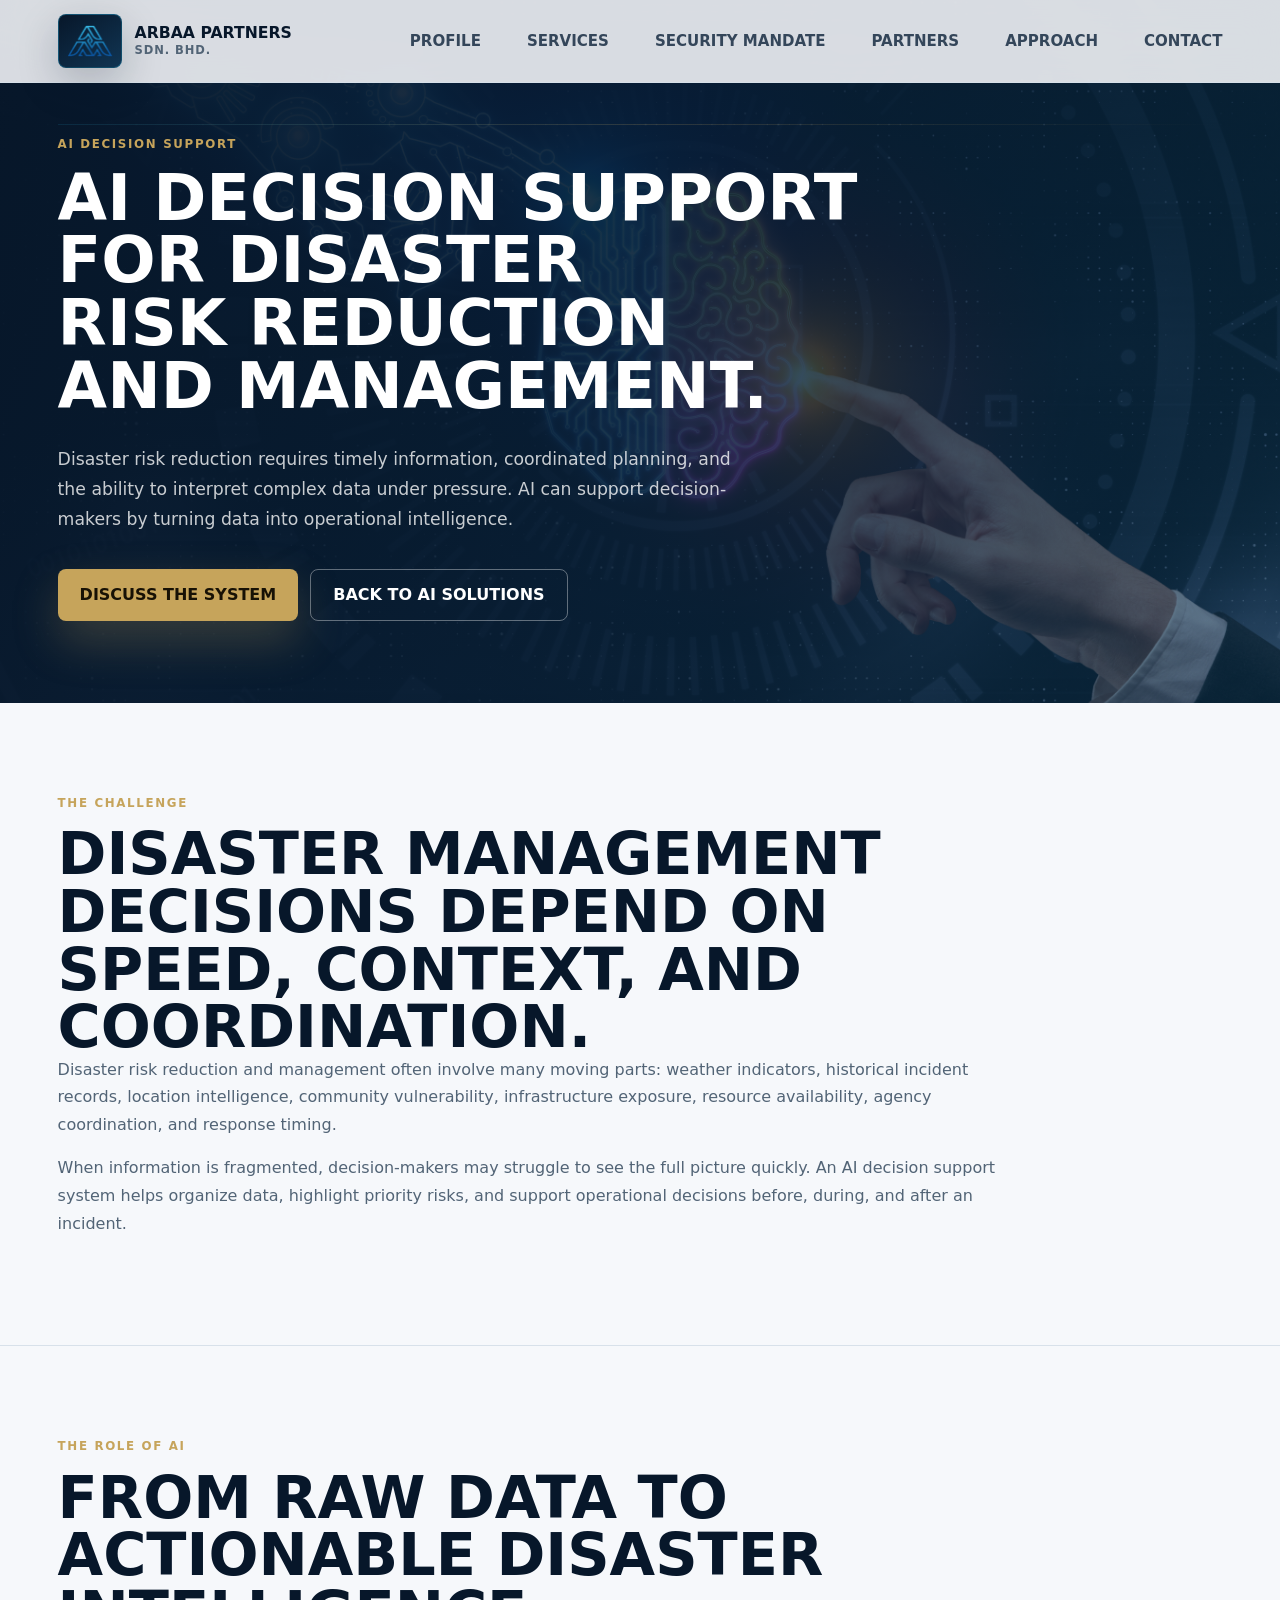
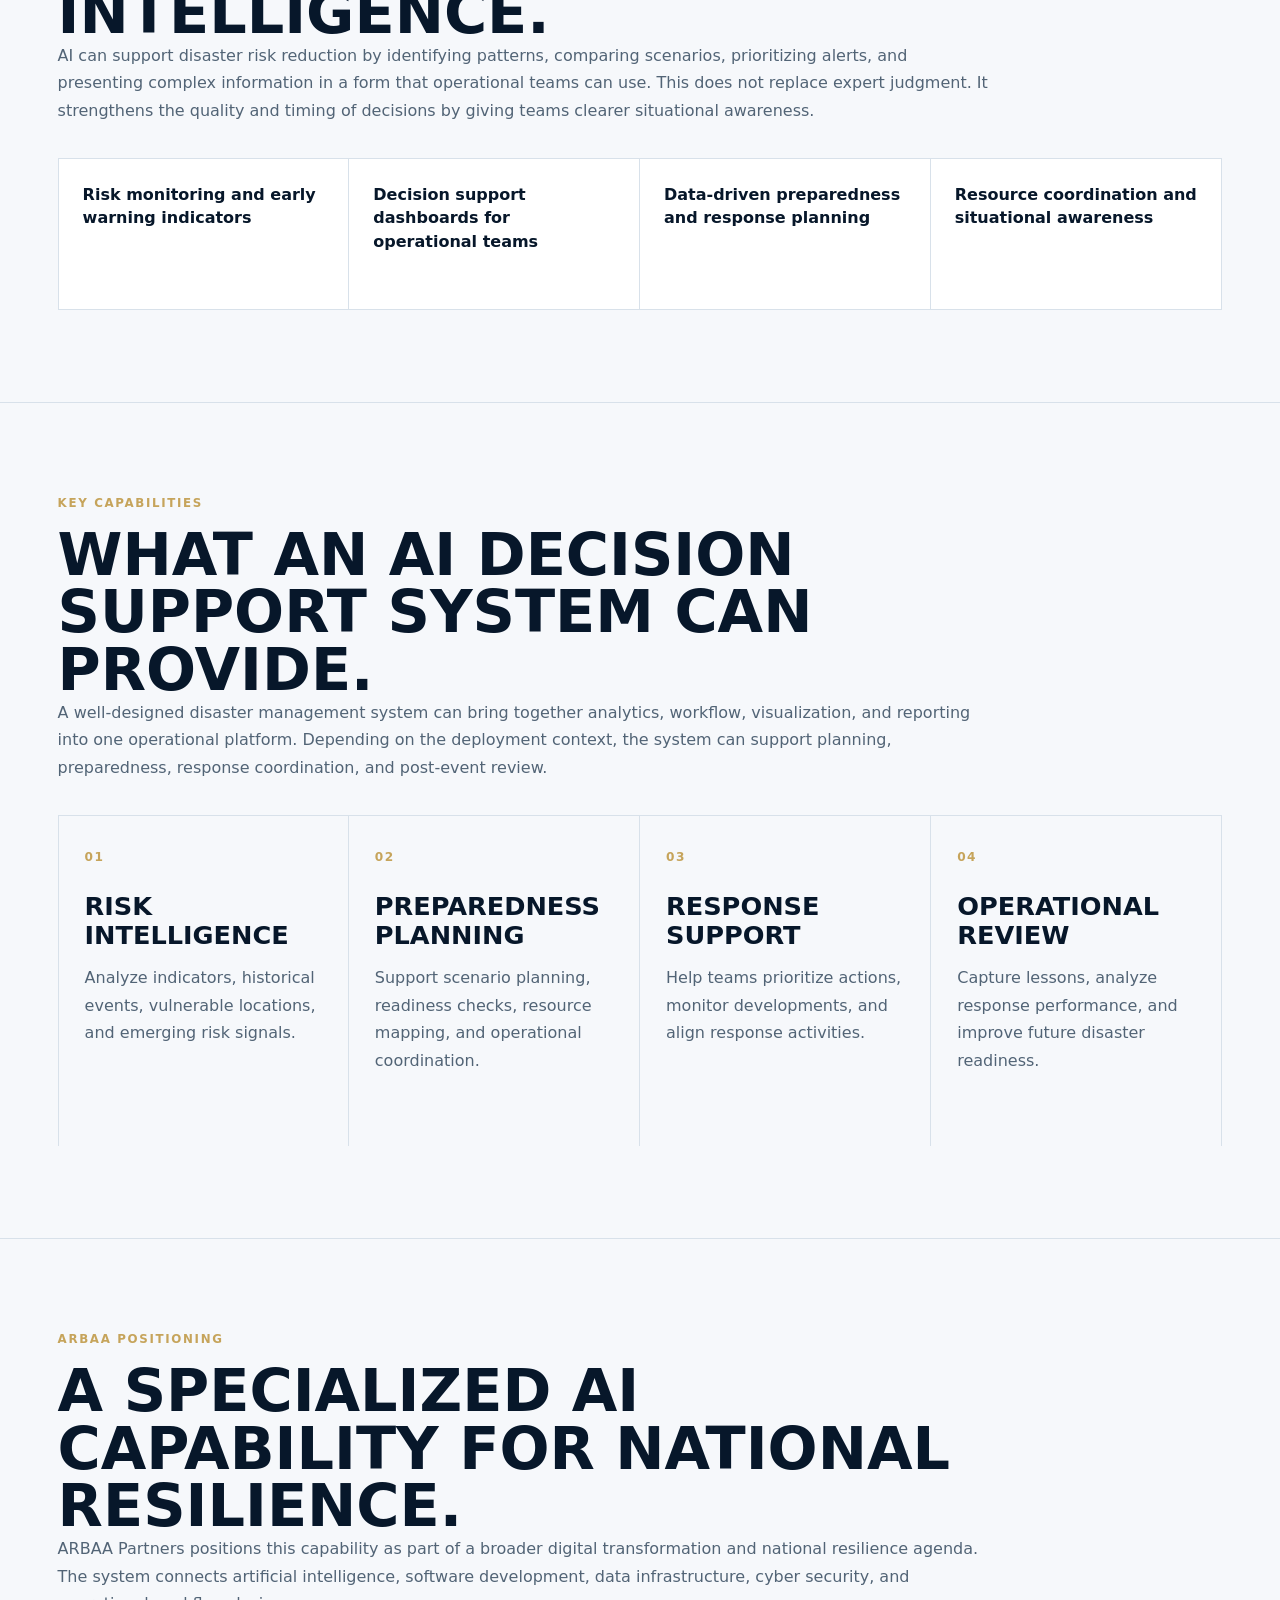
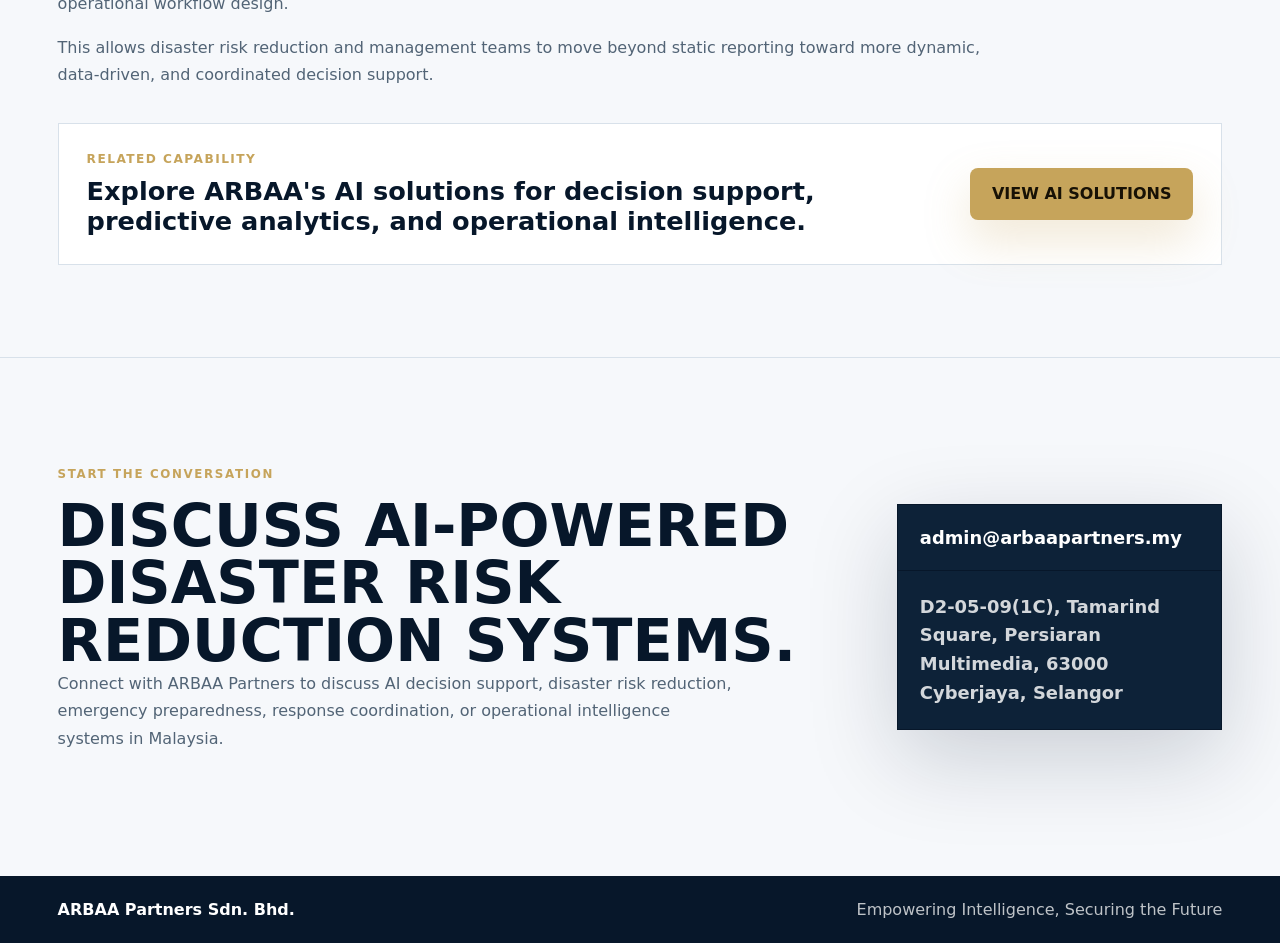
==== ai-decision-support-disaster-risk-reduction-malaysia.html @ dfcf733f "Add disaster risk AI decision support insight" ====
<!doctype html>
<html lang="en">
  <head>
    <meta charset="UTF-8" />
    <meta name="viewport" content="width=device-width, initial-scale=1.0" />
    <title>AI Decision Support for Disaster Risk Reduction Malaysia | ARBAA Partners</title>
    <meta
      name="description"
      content="How AI decision support systems can strengthen disaster risk reduction, preparedness planning, emergency response, and disaster management in Malaysia."
    />
    <link rel="canonical" href="https://www.arbaapartners.my/ai-decision-support-disaster-risk-reduction-malaysia.html" />
    <meta name="robots" content="index, follow" />
    <meta property="og:type" content="article" />
    <meta property="og:title" content="AI Decision Support for Disaster Risk Reduction Malaysia" />
    <meta
      property="og:description"
      content="AI-powered decision intelligence for disaster risk reduction, preparedness, emergency response, and operational coordination."
    />
    <meta property="og:url" content="https://www.arbaapartners.my/ai-decision-support-disaster-risk-reduction-malaysia.html" />
    <meta property="og:image" content="https://www.arbaapartners.my/assets/pdf-page2-image1.jpg" />
    <meta name="twitter:card" content="summary_large_image" />
    <meta name="twitter:title" content="AI Decision Support for Disaster Risk Reduction Malaysia" />
    <meta
      name="twitter:description"
      content="A focused ARBAA Partners insight on AI decision support systems for disaster risk reduction and management."
    />
    <meta name="twitter:image" content="https://www.arbaapartners.my/assets/pdf-page2-image1.jpg" />
    <link rel="stylesheet" href="styles.css" />
    <script type="application/ld+json">
      {
        "@context": "https://schema.org",
        "@type": "Article",
        "headline": "AI Decision Support for Disaster Risk Reduction and Management in Malaysia",
        "description": "How AI decision support systems can strengthen disaster risk reduction, preparedness planning, emergency response, and disaster management in Malaysia.",
        "author": {
          "@type": "Organization",
          "name": "ARBAA Partners Sdn. Bhd."
        },
        "publisher": {
          "@type": "Organization",
          "name": "ARBAA Partners Sdn. Bhd.",
          "logo": {
            "@type": "ImageObject",
            "url": "https://www.arbaapartners.my/assets/arbaa-logo-mark.png"
          }
        },
        "datePublished": "2026-05-05",
        "dateModified": "2026-05-05",
        "mainEntityOfPage": "https://www.arbaapartners.my/ai-decision-support-disaster-risk-reduction-malaysia.html"
      }
    </script>
  </head>
  <body>
    <header class="site-header">
      <a class="brand" href="index.html" aria-label="ARBAA Partners home">
        <span class="brand-logo">
          <img src="assets/arbaa-logo-mark.png" alt="" />
        </span>
        <span class="brand-copy">
          <strong>ARBAA Partners</strong>
          <small>Sdn. Bhd.</small>
        </span>
      </a>

      <button class="menu-toggle" type="button" aria-label="Open navigation" aria-expanded="false">
        <span></span>
        <span></span>
      </button>

      <nav class="site-nav" aria-label="Primary navigation">
        <a href="index.html?view=profile#explore">Profile</a>
        <a href="index.html?view=services#explore">Services</a>
        <a href="index.html?view=security#explore">Security Mandate</a>
        <a href="index.html?view=partners#explore">Partners</a>
        <a href="index.html?view=approach#explore">Approach</a>
        <a href="index.html?view=contact#explore">Contact</a>
      </nav>
    </header>

    <main>
      <section class="service-hero disaster-service-hero">
        <div>
          <p class="eyebrow">AI Decision Support</p>
          <h1>AI decision support for disaster risk reduction and management.</h1>
          <p class="hero-lead">
            Disaster risk reduction requires timely information, coordinated
            planning, and the ability to interpret complex data under pressure.
            AI can support decision-makers by turning data into operational
            intelligence.
          </p>
          <div class="hero-actions">
            <a class="button primary" href="mailto:admin@arbaapartners.my">Discuss the System</a>
            <a class="button ghost" href="ai-solutions-malaysia.html">Back to AI Solutions</a>
          </div>
        </div>
      </section>

      <article class="insight-body">
        <section>
          <p class="eyebrow">The Challenge</p>
          <h2>Disaster management decisions depend on speed, context, and coordination.</h2>
          <p>
            Disaster risk reduction and management often involve many moving
            parts: weather indicators, historical incident records, location
            intelligence, community vulnerability, infrastructure exposure,
            resource availability, agency coordination, and response timing.
          </p>
          <p>
            When information is fragmented, decision-makers may struggle to
            see the full picture quickly. An AI decision support system helps
            organize data, highlight priority risks, and support operational
            decisions before, during, and after an incident.
          </p>
        </section>

        <section>
          <p class="eyebrow">The Role of AI</p>
          <h2>From raw data to actionable disaster intelligence.</h2>
          <p>
            AI can support disaster risk reduction by identifying patterns,
            comparing scenarios, prioritizing alerts, and presenting complex
            information in a form that operational teams can use. This does not
            replace expert judgment. It strengthens the quality and timing of
            decisions by giving teams clearer situational awareness.
          </p>
          <div class="insight-points">
            <span>Risk monitoring and early warning indicators</span>
            <span>Decision support dashboards for operational teams</span>
            <span>Data-driven preparedness and response planning</span>
            <span>Resource coordination and situational awareness</span>
          </div>
        </section>

        <section>
          <p class="eyebrow">Key Capabilities</p>
          <h2>What an AI decision support system can provide.</h2>
          <p>
            A well-designed disaster management system can bring together
            analytics, workflow, visualization, and reporting into one
            operational platform. Depending on the deployment context, the
            system can support planning, preparedness, response coordination,
            and post-event review.
          </p>
          <div class="seo-content-grid insight-grid">
            <article>
              <span>01</span>
              <h3>Risk Intelligence</h3>
              <p>Analyze indicators, historical events, vulnerable locations, and emerging risk signals.</p>
            </article>
            <article>
              <span>02</span>
              <h3>Preparedness Planning</h3>
              <p>Support scenario planning, readiness checks, resource mapping, and operational coordination.</p>
            </article>
            <article>
              <span>03</span>
              <h3>Response Support</h3>
              <p>Help teams prioritize actions, monitor developments, and align response activities.</p>
            </article>
            <article>
              <span>04</span>
              <h3>Operational Review</h3>
              <p>Capture lessons, analyze response performance, and improve future disaster readiness.</p>
            </article>
          </div>
        </section>

        <section>
          <p class="eyebrow">ARBAA Positioning</p>
          <h2>A specialized AI capability for national resilience.</h2>
          <p>
            ARBAA Partners positions this capability as part of a broader
            digital transformation and national resilience agenda. The system
            connects artificial intelligence, software development, data
            infrastructure, cyber security, and operational workflow design.
          </p>
          <p>
            This allows disaster risk reduction and management teams to move
            beyond static reporting toward more dynamic, data-driven, and
            coordinated decision support.
          </p>
          <div class="insight-link-panel">
            <div>
              <span>Related Capability</span>
              <strong>Explore ARBAA's AI solutions for decision support, predictive analytics, and operational intelligence.</strong>
            </div>
            <a class="button primary" href="ai-solutions-malaysia.html">View AI Solutions</a>
          </div>
        </section>
      </article>

      <section class="contact-section">
        <div>
          <p class="eyebrow">Start the Conversation</p>
          <h2>Discuss AI-powered disaster risk reduction systems.</h2>
          <p>
            Connect with ARBAA Partners to discuss AI decision support,
            disaster risk reduction, emergency preparedness, response
            coordination, or operational intelligence systems in Malaysia.
          </p>
        </div>
        <div class="contact-card">
          <a href="mailto:admin@arbaapartners.my">admin@arbaapartners.my</a>
          <address>
            D2-05-09(1C), Tamarind Square, Persiaran Multimedia,
            63000 Cyberjaya, Selangor
          </address>
        </div>
      </section>
    </main>

    <footer class="site-footer">
      <span>ARBAA Partners Sdn. Bhd.</span>
      <span>Empowering Intelligence, Securing the Future</span>
    </footer>

    <script src="script.js"></script>
  </body>
</html>
---- styles.css ----
:root {
  color-scheme: light;
  --ink: #0c1420;
  --navy: #07172a;
  --navy-soft: #102a45;
  --steel: #526476;
  --line: #d8e1ea;
  --line-dark: rgba(255, 255, 255, 0.16);
  --paper: #f6f8fb;
  --white: #ffffff;
  --cyan: #23b7e5;
  --blue: #12699d;
  --gold: #c6a45b;
  --shadow: 0 28px 90px rgba(7, 23, 42, 0.18);
  font-family:
    Inter, ui-sans-serif, system-ui, -apple-system, BlinkMacSystemFont, "Segoe UI",
    sans-serif;
}

* {
  box-sizing: border-box;
}

html {
  scroll-behavior: smooth;
}

body {
  background: var(--paper);
  color: var(--ink);
  margin: 0;
}

body.nav-open {
  overflow: hidden;
}

img {
  display: block;
  max-width: 100%;
}

a {
  color: inherit;
  text-decoration: none;
}

.site-header {
  align-items: center;
  background: rgba(246, 248, 251, 0.88);
  backdrop-filter: blur(18px);
  border-bottom: 1px solid rgba(216, 225, 234, 0.86);
  display: flex;
  justify-content: space-between;
  left: 0;
  padding: 14px clamp(18px, 4.5vw, 72px);
  position: fixed;
  right: 0;
  top: 0;
  z-index: 20;
}

.brand {
  align-items: center;
  display: inline-flex;
  gap: 13px;
}

.brand-logo {
  align-items: center;
  background: linear-gradient(145deg, var(--navy), #113553);
  border: 1px solid rgba(35, 183, 229, 0.28);
  border-radius: 8px;
  box-shadow: 0 14px 40px rgba(7, 23, 42, 0.22);
  display: inline-flex;
  height: 54px;
  justify-content: center;
  padding: 7px;
  width: 64px;
}

.brand-logo img {
  height: 100%;
  object-fit: contain;
  width: 100%;
}

.brand-copy {
  display: grid;
  gap: 2px;
}

.brand-copy strong {
  color: var(--navy);
  font-size: 0.98rem;
  font-weight: 850;
  line-height: 1;
  text-transform: uppercase;
}

.brand-copy small {
  color: var(--steel);
  font-size: 0.72rem;
  font-weight: 750;
  letter-spacing: 0.08em;
  text-transform: uppercase;
}

.site-nav {
  align-items: center;
  display: flex;
  gap: clamp(18px, 4vw, 46px);
}

.site-nav a {
  color: #34465a;
  font-size: 0.94rem;
  font-weight: 760;
  padding-block: 10px;
  position: relative;
  text-transform: uppercase;
}

.site-nav a::after {
  background: var(--gold);
  bottom: 0;
  content: "";
  height: 2px;
  left: 0;
  position: absolute;
  transform: scaleX(0);
  transform-origin: left;
  transition: transform 180ms ease;
  width: 100%;
}

.site-nav a:hover::after,
.site-nav a.active::after {
  transform: scaleX(1);
}

.menu-toggle {
  appearance: none;
  background: var(--navy);
  border: 0;
  border-radius: 8px;
  cursor: pointer;
  display: none;
  height: 44px;
  padding: 0 12px;
  width: 48px;
}

.menu-toggle span {
  background: var(--white);
  display: block;
  height: 2px;
  margin: 6px 0;
  width: 100%;
}

.hero {
  align-items: center;
  background:
    linear-gradient(112deg, rgba(7, 23, 42, 0.99), rgba(8, 31, 54, 0.95) 46%, rgba(11, 57, 88, 0.76)),
    url("assets/pdf-page4-image1.jpg") center / cover;
  color: var(--white);
  display: grid;
  gap: clamp(28px, 4vw, 64px);
  grid-template-columns: minmax(0, 0.88fr) minmax(380px, 1.12fr);
  min-height: 96vh;
  overflow: hidden;
  padding: 128px clamp(18px, 4.5vw, 72px) 72px;
  position: relative;
}

.hero::after {
  border: 1px solid rgba(255, 255, 255, 0.14);
  content: "";
  height: 76%;
  position: absolute;
  right: -15vw;
  top: 14%;
  transform: rotate(18deg);
  width: 48vw;
}

.hero-copy,
.hero-visual {
  min-width: 0;
  position: relative;
  z-index: 1;
}

.eyebrow {
  color: var(--gold);
  font-size: 0.74rem;
  font-weight: 900;
  letter-spacing: 0.14em;
  line-height: 1.4;
  margin: 0 0 14px;
  text-transform: uppercase;
}

h1,
h2,
h3 {
  text-transform: uppercase;
}

h1,
h2,
h3,
p {
  margin-top: 0;
}

h1 {
  color: var(--white);
  font-size: clamp(3rem, 5vw, 5.8rem);
  letter-spacing: 0;
  line-height: 0.98;
  margin-bottom: 28px;
  max-width: 820px;
  text-wrap: balance;
}

h2 {
  color: var(--navy);
  font-size: clamp(2.15rem, 4.6vw, 5rem);
  letter-spacing: 0;
  line-height: 0.98;
  margin-bottom: 0;
}

h3 {
  color: var(--navy);
  font-size: clamp(1.32rem, 2vw, 2rem);
  letter-spacing: 0;
  line-height: 1.13;
  margin-bottom: 14px;
}

p {
  color: var(--steel);
  font-size: 1rem;
  line-height: 1.72;
}

.hero-lead {
  color: rgba(255, 255, 255, 0.78);
  font-size: clamp(1.02rem, 1.35vw, 1.22rem);
  max-width: 680px;
}

.hero-actions {
  display: flex;
  flex-wrap: wrap;
  gap: 12px;
  margin-top: 34px;
}

.button {
  align-items: center;
  border-radius: 8px;
  display: inline-flex;
  font-weight: 850;
  justify-content: center;
  min-height: 52px;
  padding: 0 22px;
  text-transform: uppercase;
}

.button.primary {
  background: var(--gold);
  color: #171105;
  box-shadow: 0 20px 46px rgba(198, 164, 91, 0.25);
}

.button.ghost {
  border: 1px solid rgba(255, 255, 255, 0.36);
  color: var(--white);
}

.section-actions {
  margin-top: 28px;
}

.section-actions .button.primary {
  color: #171105;
}

.hero-visual {
  min-height: 540px;
  transform:
    perspective(1200px)
    rotateX(var(--tilt-x, 0deg))
    rotateY(var(--tilt-y, 0deg));
  transition: transform 220ms ease;
}

.hero-main-image {
  border: 1px solid rgba(255, 255, 255, 0.22);
  box-shadow: var(--shadow);
  height: 100%;
  animation: heroImageDrift 12s ease-in-out infinite alternate;
  object-fit: cover;
  width: 100%;
}

.neural-motion {
  inset: 0;
  overflow: hidden;
  pointer-events: none;
  position: absolute;
}

.neural-motion::before {
  background:
    linear-gradient(90deg, transparent 0 47%, rgba(35, 183, 229, 0.42) 50%, transparent 53%),
    linear-gradient(0deg, transparent 0 47%, rgba(198, 164, 91, 0.28) 50%, transparent 53%);
  background-size: 110px 110px;
  content: "";
  inset: -18%;
  opacity: 0.18;
  position: absolute;
  transform: rotate(10deg);
  animation: gridTravel 18s linear infinite;
}

.neural-motion::after {
  background: linear-gradient(
    115deg,
    transparent 0%,
    rgba(255, 255, 255, 0.04) 34%,
    rgba(35, 183, 229, 0.28) 48%,
    rgba(255, 255, 255, 0.05) 58%,
    transparent 100%
  );
  content: "";
  inset: -45%;
  position: absolute;
  transform: translateX(-48%) rotate(10deg);
  animation: energySweep 5.4s ease-in-out infinite;
}

.scan-line {
  background: linear-gradient(90deg, transparent, rgba(35, 183, 229, 0.92), transparent);
  box-shadow: 0 0 22px rgba(35, 183, 229, 0.74);
  height: 2px;
  left: 0;
  opacity: 0.78;
  position: absolute;
  right: 0;
  top: 16%;
  animation: scanDown 4.6s cubic-bezier(0.48, 0, 0.24, 1) infinite;
}

.circuit-line {
  background: linear-gradient(90deg, transparent, rgba(35, 183, 229, 0.9), rgba(198, 164, 91, 0.74), transparent);
  height: 1px;
  opacity: 0.68;
  position: absolute;
  transform-origin: left;
}

.line-a {
  left: 8%;
  top: 25%;
  width: 54%;
  animation: circuitPulse 3.8s ease-in-out infinite;
}

.line-b {
  right: -8%;
  top: 55%;
  transform: rotate(-8deg);
  width: 62%;
  animation: circuitPulse 4.4s ease-in-out 0.6s infinite;
}

.line-c {
  bottom: 22%;
  left: 18%;
  transform: rotate(5deg);
  width: 46%;
  animation: circuitPulse 5s ease-in-out 1.1s infinite;
}

.pulse-ring {
  border: 1px solid rgba(35, 183, 229, 0.62);
  border-radius: 999px;
  box-shadow: 0 0 28px rgba(35, 183, 229, 0.26);
  position: absolute;
  transform: translate(-50%, -50%) scale(0.68);
}

.ring-a {
  height: 190px;
  left: 53%;
  top: 42%;
  width: 190px;
  animation: ringPulse 3.8s ease-out infinite;
}

.ring-b {
  border-color: rgba(198, 164, 91, 0.52);
  height: 310px;
  left: 53%;
  top: 42%;
  width: 310px;
  animation: ringPulse 4.8s ease-out 1s infinite;
}

.intel-panel {
  background: rgba(246, 248, 251, 0.94);
  border: 1px solid rgba(255, 255, 255, 0.72);
  border-radius: 8px;
  bottom: 28px;
  box-shadow: 0 26px 70px rgba(0, 0, 0, 0.2);
  color: var(--navy);
  left: 28px;
  padding: 24px;
  position: absolute;
  width: min(78%, 390px);
}

.intel-panel span {
  color: var(--blue);
  display: block;
  font-size: 0.73rem;
  font-weight: 900;
  letter-spacing: 0.12em;
  margin-bottom: 10px;
  text-transform: uppercase;
}

.intel-panel strong {
  display: block;
  font-size: clamp(1.32rem, 2vw, 1.9rem);
  line-height: 1.08;
}

.mini-image {
  border: 1px solid rgba(255, 255, 255, 0.2);
  box-shadow: 0 18px 60px rgba(0, 0, 0, 0.28);
  position: absolute;
}

.mini-image img {
  height: 100%;
  animation: miniFloat 7s ease-in-out infinite alternate;
  object-fit: cover;
  width: 100%;
}

.mini-image.one {
  height: 160px;
  left: -34px;
  top: 46px;
  width: 230px;
}

.mini-image.two {
  bottom: -32px;
  height: 140px;
  right: 36px;
  width: 250px;
}

@keyframes heroImageDrift {
  0% {
    object-position: 44% 50%;
    transform: scale(1);
  }

  100% {
    object-position: 58% 44%;
    transform: scale(1.045);
  }
}

@keyframes gridTravel {
  0% {
    background-position: 0 0;
  }

  100% {
    background-position: 220px 220px;
  }
}

@keyframes energySweep {
  0%,
  42% {
    transform: translateX(-54%) rotate(10deg);
  }

  70%,
  100% {
    transform: translateX(54%) rotate(10deg);
  }
}

@keyframes scanDown {
  0% {
    opacity: 0;
    top: 10%;
  }

  12%,
  78% {
    opacity: 0.78;
  }

  100% {
    opacity: 0;
    top: 88%;
  }
}

@keyframes circuitPulse {
  0%,
  100% {
    opacity: 0.18;
    transform: scaleX(0.12);
  }

  45% {
    opacity: 0.88;
    transform: scaleX(1);
  }
}

@keyframes ringPulse {
  0% {
    opacity: 0;
    transform: translate(-50%, -50%) scale(0.52);
  }

  22% {
    opacity: 0.76;
  }

  100% {
    opacity: 0;
    transform: translate(-50%, -50%) scale(1.18);
  }
}

@keyframes miniFloat {
  0% {
    transform: scale(1) translateY(0);
  }

  100% {
    transform: scale(1.04) translateY(-7px);
  }
}

@keyframes cinematicImageMove {
  0% {
    filter: saturate(1.02) contrast(1.04);
    object-position: 48% 50%;
    transform: scale(1.02);
  }

  100% {
    filter: saturate(1.22) contrast(1.12);
    object-position: 58% 44%;
    transform: scale(1.085);
  }
}

@keyframes cinematicScan {
  0%,
  18% {
    opacity: 0;
    transform: translateY(-58%);
  }

  36%,
  72% {
    opacity: 0.72;
  }

  100% {
    opacity: 0;
    transform: translateY(42%);
  }
}

@keyframes touchGlow {
  0%,
  100% {
    opacity: 0.56;
    transform: translate(-50%, -50%) scale(0.82);
  }

  48% {
    opacity: 0.95;
    transform: translate(-50%, -50%) scale(1.08);
  }
}

@keyframes cinemaSweep {
  0%,
  42% {
    opacity: 0;
    transform: translateX(-55%) rotate(10deg);
  }

  58% {
    opacity: 0.9;
  }

  100% {
    opacity: 0;
    transform: translateX(52%) rotate(10deg);
  }
}

@keyframes streamPulse {
  0%,
  100% {
    opacity: 0.14;
    transform: rotate(var(--stream-angle)) scaleX(0.2);
  }

  50% {
    opacity: 0.86;
    transform: rotate(var(--stream-angle)) scaleX(1);
  }
}

@keyframes focusPulse {
  0% {
    opacity: 0;
    transform: translate(-50%, -50%) scale(0.55);
  }

  28% {
    opacity: 0.78;
  }

  100% {
    opacity: 0;
    transform: translate(-50%, -50%) scale(1.16);
  }
}

@media (prefers-reduced-motion: reduce) {
  *,
  *::before,
  *::after {
    animation-duration: 0.01ms !important;
    animation-iteration-count: 1 !important;
    scroll-behavior: auto !important;
    transition-duration: 0.01ms !important;
  }
}

.credibility-strip {
  background: var(--white);
  border-bottom: 1px solid var(--line);
  display: grid;
  grid-template-columns: repeat(4, minmax(0, 1fr));
  padding: 0 clamp(18px, 4.5vw, 72px);
}

.credibility-strip div {
  border-left: 1px solid var(--line);
  min-height: 132px;
  padding: 28px;
}

.credibility-strip div:last-child {
  border-right: 1px solid var(--line);
}

.credibility-strip span {
  color: var(--gold);
  display: block;
  font-size: 0.74rem;
  font-weight: 900;
  letter-spacing: 0.12em;
  margin-bottom: 16px;
}

.credibility-strip strong {
  color: var(--navy);
  display: block;
  font-size: clamp(1rem, 1.35vw, 1.2rem);
  line-height: 1.28;
}

.explore-section {
  background:
    linear-gradient(180deg, #f8fbfd, #eef3f7),
    url("assets/pdf-page4-image5.jpg") right top / auto 42% no-repeat;
  padding: 108px clamp(18px, 4.5vw, 72px);
}

.explore-header {
  align-items: end;
  display: grid;
  gap: clamp(24px, 5vw, 72px);
  grid-template-columns: minmax(0, 1fr) minmax(320px, 0.45fr);
  margin-bottom: 34px;
}

.explore-header p:not(.eyebrow) {
  margin-bottom: 0;
}

.page-tabs {
  background: var(--white);
  border: 1px solid var(--line);
  box-shadow: 0 20px 70px rgba(7, 23, 42, 0.08);
  display: grid;
  grid-template-columns: repeat(6, minmax(0, 1fr));
  margin-bottom: 18px;
  padding: 8px;
}

.page-tab {
  appearance: none;
  background: transparent;
  border: 0;
  border-radius: 6px;
  color: #526476;
  cursor: pointer;
  font: inherit;
  font-size: 0.92rem;
  font-weight: 850;
  min-height: 58px;
  padding: 12px 14px;
  text-transform: uppercase;
  transition:
    background 180ms ease,
    color 180ms ease,
    box-shadow 180ms ease;
}

.page-tab:hover,
.page-tab.active {
  background: var(--navy);
  color: var(--white);
  box-shadow: 0 14px 34px rgba(7, 23, 42, 0.16);
}

.view-shell {
  background: var(--white);
  border: 1px solid var(--line);
  box-shadow: var(--shadow);
  min-height: 680px;
}

.view-panel {
  padding: clamp(26px, 4vw, 54px);
}

.view-panel[hidden] {
  display: none;
}

.view-grid,
.security-layout {
  display: grid;
  gap: clamp(30px, 5vw, 76px);
  grid-template-columns: minmax(0, 1.05fr) minmax(360px, 0.95fr);
}

.view-grid {
  margin-bottom: 42px;
}

.security-layout {
  align-items: center;
  margin-bottom: 34px;
}

.security-layout img {
  border: 1px solid var(--line);
  height: min(44vw, 460px);
  object-fit: cover;
  width: 100%;
}

.partners-layout {
  align-items: center;
  display: grid;
  gap: clamp(30px, 5vw, 72px);
  grid-template-columns: minmax(0, 0.86fr) minmax(420px, 1.14fr);
}

.partner-categories {
  border-top: 1px solid var(--line);
  display: grid;
  gap: 0;
  margin-top: 30px;
}

.partner-categories div {
  border-bottom: 1px solid var(--line);
  padding: 18px 0;
}

.partner-categories span {
  color: var(--gold);
  display: block;
  font-size: 0.76rem;
  font-weight: 900;
  letter-spacing: 0.12em;
  margin-bottom: 8px;
  text-transform: uppercase;
}

.partner-categories strong {
  color: var(--navy);
  display: block;
  font-size: 1.02rem;
  line-height: 1.55;
}

.partners-visual {
  background: var(--white);
  border: 1px solid var(--line);
  box-shadow: 0 24px 80px rgba(7, 23, 42, 0.12);
  margin: 0;
  overflow: hidden;
  padding: 18px;
}

.partners-visual img {
  height: min(54vw, 680px);
  object-fit: contain;
  object-position: center top;
  width: 100%;
}

.credibility-strip.compact {
  border: 1px solid var(--line);
  box-shadow: none;
  padding: 0;
}

.mandate-grid {
  border-top: 1px solid var(--line);
  display: grid;
  grid-template-columns: repeat(3, minmax(0, 1fr));
}

.mandate-grid article {
  border-right: 1px solid var(--line);
  min-height: 260px;
  padding: 30px;
}

.mandate-grid article:first-child {
  border-left: 1px solid var(--line);
}

.mandate-grid span {
  color: var(--gold);
  display: block;
  font-size: 0.76rem;
  font-weight: 900;
  letter-spacing: 0.12em;
  margin-bottom: 24px;
  text-transform: uppercase;
}

.contact-section.compact {
  background: transparent;
  padding: 0;
}

.profile-section,
.services-section,
.approach-section,
.contact-section {
  padding: 108px clamp(18px, 4.5vw, 72px);
}

.section-kicker {
  align-items: center;
  display: grid;
  gap: 18px;
  grid-template-columns: auto 1fr;
  margin-bottom: 28px;
}

.section-kicker span {
  background: var(--line);
  height: 1px;
}

.profile-grid {
  display: grid;
  gap: clamp(30px, 5vw, 76px);
  grid-template-columns: minmax(0, 1.05fr) minmax(360px, 0.95fr);
}

.profile-copy {
  border-left: 1px solid var(--line);
  padding-left: clamp(24px, 4vw, 46px);
}

.profile-copy p:last-child {
  margin-bottom: 0;
}

.mission-section {
  background: var(--white);
  border-block: 1px solid var(--line);
  display: grid;
  grid-template-columns: repeat(3, minmax(0, 1fr));
  padding: 0 clamp(18px, 4.5vw, 72px);
}

.mission-section article {
  border-left: 1px solid var(--line);
  min-height: 380px;
  padding: 46px 34px;
}

.mission-section article:last-child {
  border-right: 1px solid var(--line);
}

.mission-section span,
.approach-grid span {
  color: var(--gold);
  display: block;
  font-size: 0.76rem;
  font-weight: 900;
  letter-spacing: 0.12em;
  margin-bottom: 28px;
  text-transform: uppercase;
}

.section-header {
  align-items: end;
  display: grid;
  gap: clamp(24px, 5vw, 72px);
  grid-template-columns: minmax(0, 1fr) minmax(320px, 0.44fr);
  margin-bottom: 36px;
}

.section-header p:not(.eyebrow) {
  margin-bottom: 0;
}

.services-section {
  background:
    linear-gradient(90deg, rgba(246, 248, 251, 0.95), rgba(255, 255, 255, 0.82)),
    url("assets/pdf-page4-image5.jpg") right top / auto 55% no-repeat;
}

.service-console {
  background: var(--navy);
  border: 1px solid rgba(7, 23, 42, 0.18);
  box-shadow: var(--shadow);
  display: grid;
  grid-template-columns: minmax(280px, 0.34fr) minmax(0, 1fr);
  min-height: 650px;
}

.tab-list {
  border-right: 1px solid var(--line-dark);
  display: grid;
  grid-template-rows: repeat(4, 1fr);
}

.tab-button {
  appearance: none;
  background: transparent;
  border: 0;
  border-bottom: 1px solid var(--line-dark);
  color: rgba(255, 255, 255, 0.62);
  cursor: pointer;
  font: inherit;
  font-size: 1rem;
  font-weight: 850;
  letter-spacing: 0;
  min-height: 130px;
  padding: 26px;
  text-align: left;
  transition:
    background 180ms ease,
    color 180ms ease;
}

.tab-button:last-child {
  border-bottom: 0;
}

.tab-button span {
  color: var(--gold);
  display: block;
  font-size: 0.76rem;
  letter-spacing: 0.12em;
  margin-bottom: 16px;
}

.tab-button:hover,
.tab-button.active {
  background: rgba(255, 255, 255, 0.08);
  color: var(--white);
}

.tab-panels {
  background: #081d33;
}

.tab-panel {
  display: grid;
  gap: clamp(28px, 4vw, 68px);
  grid-template-columns: minmax(0, 0.96fr) minmax(320px, 0.84fr);
  min-height: 650px;
  padding: clamp(30px, 5vw, 58px);
}

.tab-panel[hidden] {
  display: none;
}

.panel-copy {
  align-self: center;
}

.panel-copy h3 {
  color: var(--white);
  font-size: clamp(2rem, 3.6vw, 4rem);
  margin-bottom: 20px;
}

.panel-copy p:not(.eyebrow) {
  color: rgba(255, 255, 255, 0.72);
  max-width: 650px;
}

.panel-image,
.cinematic-frame {
  align-self: stretch;
  border: 1px solid var(--line-dark);
  height: 100%;
  max-height: 540px;
  object-fit: cover;
  width: 100%;
}

.cinematic-frame {
  background: #061629;
  box-shadow:
    0 30px 90px rgba(0, 0, 0, 0.28),
    inset 0 0 0 1px rgba(35, 183, 229, 0.12);
  overflow: hidden;
  position: relative;
}

.cinematic-frame img {
  animation: cinematicImageMove 11s ease-in-out infinite alternate;
  height: 100%;
  object-fit: cover;
  width: 100%;
}

.cinematic-frame::before {
  background:
    radial-gradient(circle at 60% 44%, rgba(35, 183, 229, 0.32), transparent 28%),
    radial-gradient(circle at 58% 45%, rgba(198, 164, 91, 0.2), transparent 18%),
    linear-gradient(180deg, rgba(7, 23, 42, 0), rgba(7, 23, 42, 0.34));
  content: "";
  inset: 0;
  mix-blend-mode: screen;
  pointer-events: none;
  position: absolute;
  z-index: 1;
}

.cinematic-frame::after {
  background: linear-gradient(
    180deg,
    transparent,
    rgba(255, 255, 255, 0.05) 48%,
    rgba(35, 183, 229, 0.2) 50%,
    rgba(255, 255, 255, 0.05) 52%,
    transparent
  );
  content: "";
  height: 160%;
  inset: -30% 0 auto;
  opacity: 0.7;
  pointer-events: none;
  position: absolute;
  transform: translateY(-60%);
  z-index: 2;
  animation: cinematicScan 4.8s ease-in-out infinite;
}

.touch-glow {
  background: radial-gradient(circle, rgba(255, 255, 255, 0.95), rgba(35, 183, 229, 0.58) 18%, rgba(198, 164, 91, 0.2) 34%, transparent 58%);
  border-radius: 999px;
  filter: blur(1px);
  height: 170px;
  left: 59%;
  opacity: 0.85;
  pointer-events: none;
  position: absolute;
  top: 43%;
  transform: translate(-50%, -50%);
  width: 170px;
  z-index: 3;
  animation: touchGlow 3.6s ease-in-out infinite;
}

.cinema-sweep {
  background: linear-gradient(105deg, transparent 0%, rgba(255, 255, 255, 0.03) 34%, rgba(35, 183, 229, 0.32) 48%, rgba(255, 255, 255, 0.08) 56%, transparent 100%);
  inset: -38%;
  pointer-events: none;
  position: absolute;
  transform: translateX(-52%) rotate(10deg);
  z-index: 3;
  animation: cinemaSweep 5.8s ease-in-out infinite;
}

.data-stream {
  background: linear-gradient(90deg, transparent, rgba(35, 183, 229, 0.9), rgba(255, 255, 255, 0.72), transparent);
  height: 1px;
  pointer-events: none;
  position: absolute;
  transform-origin: left;
  z-index: 4;
}

.stream-a {
  --stream-angle: -12deg;
  left: 8%;
  top: 36%;
  width: 76%;
  animation: streamPulse 3.4s ease-in-out infinite;
}

.stream-b {
  --stream-angle: 8deg;
  left: 20%;
  top: 58%;
  width: 68%;
  animation: streamPulse 4.2s ease-in-out 0.8s infinite;
}

.focus-ring {
  border: 1px solid rgba(35, 183, 229, 0.74);
  border-radius: 999px;
  left: 59%;
  pointer-events: none;
  position: absolute;
  top: 43%;
  transform: translate(-50%, -50%) scale(0.72);
  z-index: 4;
}

.focus-one {
  height: 160px;
  width: 160px;
  animation: focusPulse 3.2s ease-out infinite;
}

.focus-two {
  border-color: rgba(198, 164, 91, 0.62);
  height: 260px;
  width: 260px;
  animation: focusPulse 4.6s ease-out 1s infinite;
}

.capability-list {
  display: grid;
  gap: 0;
  margin-top: 34px;
}

.capability-list span {
  border-top: 1px solid var(--line-dark);
  color: rgba(255, 255, 255, 0.9);
  display: block;
  font-weight: 780;
  padding: 15px 0;
}

.capability-list span:last-child {
  border-bottom: 1px solid var(--line-dark);
}

.panel-actions {
  margin-top: 28px;
}

.service-directory {
  background: var(--white);
  border: 1px solid var(--line);
  display: grid;
  grid-template-columns: repeat(5, minmax(0, 1fr));
  margin-top: 18px;
}

.service-directory a {
  border-right: 1px solid var(--line);
  display: grid;
  gap: 12px;
  min-height: 176px;
  padding: 24px 20px;
  transition:
    background 180ms ease,
    transform 180ms ease;
}

.service-directory a:last-child {
  border-right: 0;
}

.service-directory a:hover {
  background: #f8fbfd;
  transform: translateY(-2px);
}

.service-directory span {
  color: var(--gold);
  font-size: 0.74rem;
  font-weight: 900;
  letter-spacing: 0.12em;
  line-height: 1.35;
  text-transform: uppercase;
}

.service-directory strong {
  color: var(--navy);
  font-size: 0.98rem;
  line-height: 1.42;
}

.service-hero {
  align-items: center;
  color: var(--white);
  display: grid;
  min-height: 78vh;
  overflow: hidden;
  padding: 136px clamp(18px, 4.5vw, 72px) 82px;
  position: relative;
}

.service-hero::after {
  background: linear-gradient(90deg, rgba(35, 183, 229, 0.12), rgba(198, 164, 91, 0.2), transparent);
  content: "";
  height: 1px;
  left: clamp(18px, 4.5vw, 72px);
  position: absolute;
  right: clamp(18px, 4.5vw, 72px);
  top: 124px;
}

.service-hero > div {
  max-width: 980px;
  position: relative;
  z-index: 1;
}

.cyber-service-hero {
  background:
    linear-gradient(108deg, rgba(7, 23, 42, 0.98), rgba(8, 31, 54, 0.92) 48%, rgba(7, 23, 42, 0.58)),
    url("assets/pdf-page3-image2.jpg") center / cover;
}

.ai-service-hero {
  background:
    linear-gradient(108deg, rgba(7, 23, 42, 0.98), rgba(8, 31, 54, 0.9) 48%, rgba(11, 57, 88, 0.58)),
    url("assets/pdf-page2-image1.jpg") center / cover;
}

.software-service-hero {
  background:
    linear-gradient(108deg, rgba(7, 23, 42, 0.98), rgba(8, 31, 54, 0.9) 48%, rgba(7, 23, 42, 0.62)),
    url("assets/pdf-page4-image4.jpg") center / cover;
}

.cloud-service-hero {
  background:
    linear-gradient(108deg, rgba(7, 23, 42, 0.98), rgba(8, 31, 54, 0.9) 48%, rgba(7, 23, 42, 0.58)),
    url("assets/pdf-page3-image1.jpg") center / cover;
}

.transformation-service-hero {
  background:
    linear-gradient(108deg, rgba(7, 23, 42, 0.98), rgba(8, 31, 54, 0.9) 48%, rgba(7, 23, 42, 0.62)),
    url("assets/pdf-page4-image1.jpg") center / cover;
}

.disaster-service-hero {
  background:
    linear-gradient(108deg, rgba(7, 23, 42, 0.98), rgba(8, 31, 54, 0.9) 48%, rgba(11, 57, 88, 0.58)),
    url("assets/pdf-page2-image1.jpg") center / cover;
}

.service-overview {
  padding: 108px clamp(18px, 4.5vw, 72px);
}

.highlight-use-case {
  background: var(--white);
  border-top: 1px solid var(--line);
}

.insight-body {
  background: var(--paper);
}

.insight-body section {
  border-bottom: 1px solid var(--line);
  padding: 92px clamp(18px, 4.5vw, 72px);
}

.insight-body section > p:not(.eyebrow),
.insight-body section > h2 {
  max-width: 940px;
}

.insight-points,
.insight-link-panel {
  background: var(--white);
  border: 1px solid var(--line);
  margin-top: 34px;
}

.insight-points {
  display: grid;
  grid-template-columns: repeat(4, minmax(0, 1fr));
}

.insight-points span {
  border-right: 1px solid var(--line);
  color: var(--navy);
  font-weight: 820;
  line-height: 1.45;
  min-height: 150px;
  padding: 24px;
}

.insight-points span:last-child {
  border-right: 0;
}

.insight-grid {
  margin-top: 34px;
}

.insight-link-panel {
  align-items: center;
  display: flex;
  gap: 24px;
  justify-content: space-between;
  padding: 28px;
}

.insight-link-panel span {
  color: var(--gold);
  display: block;
  font-size: 0.76rem;
  font-weight: 900;
  letter-spacing: 0.12em;
  margin-bottom: 10px;
  text-transform: uppercase;
}

.insight-link-panel strong {
  color: var(--navy);
  display: block;
  font-size: clamp(1.22rem, 2vw, 1.75rem);
  line-height: 1.18;
  max-width: 780px;
}

.seo-content-grid {
  border-top: 1px solid var(--line);
  display: grid;
  grid-template-columns: repeat(4, minmax(0, 1fr));
}

.seo-content-grid article {
  border-right: 1px solid var(--line);
  min-height: 330px;
  padding: 34px 26px;
}

.seo-content-grid article:first-child {
  border-left: 1px solid var(--line);
}

.seo-content-grid span {
  color: var(--gold);
  display: block;
  font-size: 0.76rem;
  font-weight: 900;
  letter-spacing: 0.12em;
  margin-bottom: 28px;
  text-transform: uppercase;
}

.seo-content-grid p {
  margin-bottom: 0;
}

.service-feature {
  padding-block: 94px;
}

.service-use-list {
  background: var(--white);
  border: 1px solid var(--line);
}

.service-use-list span {
  border-bottom: 1px solid var(--line);
  color: var(--navy);
  display: block;
  font-size: clamp(1.05rem, 1.5vw, 1.26rem);
  font-weight: 820;
  line-height: 1.45;
  padding: 22px clamp(22px, 3vw, 34px);
}

.service-use-list span:last-child {
  border-bottom: 0;
}

.approach-section {
  background: var(--white);
}

.approach-grid {
  border-top: 1px solid var(--line);
  display: grid;
  grid-template-columns: repeat(4, minmax(0, 1fr));
}

.approach-grid article {
  border-right: 1px solid var(--line);
  min-height: 300px;
  padding: 34px 26px;
}

.approach-grid article:first-child {
  border-left: 1px solid var(--line);
}

.approach-grid p {
  margin-bottom: 0;
}

.feature-band {
  align-items: center;
  background:
    linear-gradient(120deg, rgba(7, 23, 42, 0.97), rgba(7, 23, 42, 0.88)),
    url("assets/pdf-page1-image4.jpg") center / cover;
  color: var(--white);
  display: grid;
  gap: clamp(32px, 5vw, 72px);
  grid-template-columns: minmax(0, 1.05fr) minmax(0, 0.95fr);
  padding: 108px clamp(18px, 4.5vw, 72px);
}

.feature-band img {
  border: 1px solid var(--line-dark);
  height: min(48vw, 520px);
  object-fit: cover;
  width: 100%;
}

.feature-band h2,
.feature-band p {
  color: var(--white);
}

.feature-band p:not(.eyebrow) {
  color: rgba(255, 255, 255, 0.74);
}

.contact-section {
  align-items: center;
  background: var(--paper);
  display: grid;
  gap: clamp(26px, 5vw, 72px);
  grid-template-columns: minmax(0, 1fr) minmax(320px, 0.42fr);
}

.contact-section p:not(.eyebrow) {
  max-width: 680px;
}

.contact-card {
  background: var(--navy);
  box-shadow: var(--shadow);
  display: grid;
  gap: 1px;
  padding: 1px;
}

.contact-card a,
.contact-card address {
  background: #0d2238;
  color: var(--white);
  font-size: clamp(1rem, 1.4vw, 1.18rem);
  font-weight: 820;
  padding: 22px;
  overflow-wrap: anywhere;
}

.contact-card address {
  color: rgba(255, 255, 255, 0.82);
  font-style: normal;
  font-weight: 650;
  line-height: 1.6;
}

.contact-card a:hover {
  background: #12304d;
}

.site-footer {
  background: var(--navy);
  color: rgba(255, 255, 255, 0.74);
  display: flex;
  gap: 16px;
  justify-content: space-between;
  padding: 24px clamp(18px, 4.5vw, 72px);
}

.site-footer span:first-child {
  color: var(--white);
  font-weight: 850;
}

@media (max-width: 1040px) {
  .hero,
  .profile-grid,
  .section-header,
  .explore-header,
  .view-grid,
  .security-layout,
  .partners-layout,
  .service-console,
  .tab-panel,
  .feature-band,
  .contact-section {
    grid-template-columns: 1fr;
  }

  .hero-visual {
    min-height: 470px;
  }

  .tab-list {
    border-bottom: 1px solid var(--line-dark);
    border-right: 0;
    grid-template-columns: repeat(2, minmax(0, 1fr));
    grid-template-rows: none;
  }

  .tab-button {
    min-height: 112px;
  }

  .mission-section,
  .approach-grid,
  .credibility-strip,
  .mandate-grid,
  .seo-content-grid,
  .service-directory,
  .insight-points {
    grid-template-columns: repeat(2, minmax(0, 1fr));
  }

  .insight-link-panel {
    align-items: start;
    flex-direction: column;
  }

  .service-directory a {
    border-bottom: 1px solid var(--line);
  }

  .page-tabs {
    grid-template-columns: repeat(3, minmax(0, 1fr));
  }
}

@media (max-width: 720px) {
  .site-header {
    padding: 12px 18px;
  }

  .menu-toggle {
    display: block;
  }

  .site-nav {
    background: rgba(246, 248, 251, 0.98);
    border-bottom: 1px solid var(--line);
    box-shadow: 0 24px 70px rgba(7, 23, 42, 0.16);
    display: none;
    gap: 0;
    left: 0;
    padding: 16px 18px 22px;
    position: absolute;
    right: 0;
    top: 73px;
  }

  .site-nav.open {
    display: grid;
  }

  .site-nav a {
    border-bottom: 1px solid var(--line);
    padding: 16px 0;
  }

  .site-nav a::after {
    display: none;
  }

  .hero {
    min-height: auto;
    padding-top: 112px;
  }

  h1 {
    font-size: 3.2rem;
  }

  .hero-visual {
    min-height: 380px;
  }

  .mini-image {
    display: none;
  }

  .intel-panel {
    bottom: 16px;
    left: 16px;
    padding: 18px;
    width: calc(100% - 32px);
  }

  .credibility-strip,
  .mission-section,
  .approach-grid,
  .tab-list {
    grid-template-columns: 1fr;
  }

  .profile-section,
  .services-section,
  .approach-section,
  .contact-section,
  .feature-band,
  .explore-section,
  .service-overview,
  .insight-body section {
    padding-block: 76px;
  }

  .profile-copy {
    border-left: 0;
    border-top: 1px solid var(--line);
    padding-left: 0;
    padding-top: 24px;
  }

  .tab-panel {
    min-height: auto;
    padding: 24px;
  }

  .page-tabs,
  .mandate-grid,
  .seo-content-grid,
  .service-directory,
  .insight-points {
    grid-template-columns: 1fr;
  }

  .insight-points span {
    border-bottom: 1px solid var(--line);
    border-right: 0;
    min-height: auto;
  }

  .insight-points span:last-child {
    border-bottom: 0;
  }

  .service-directory a {
    border-right: 0;
  }

  .view-panel {
    padding: 20px;
  }

  .view-shell {
    min-height: auto;
  }

  .panel-image,
  .cinematic-frame {
    max-height: 320px;
  }

  .site-footer {
    flex-direction: column;
  }
}

@media (max-width: 460px) {
  .brand-copy small {
    display: none;
  }

  h1 {
    font-size: 2.76rem;
  }

  h2 {
    font-size: 2.18rem;
  }
}
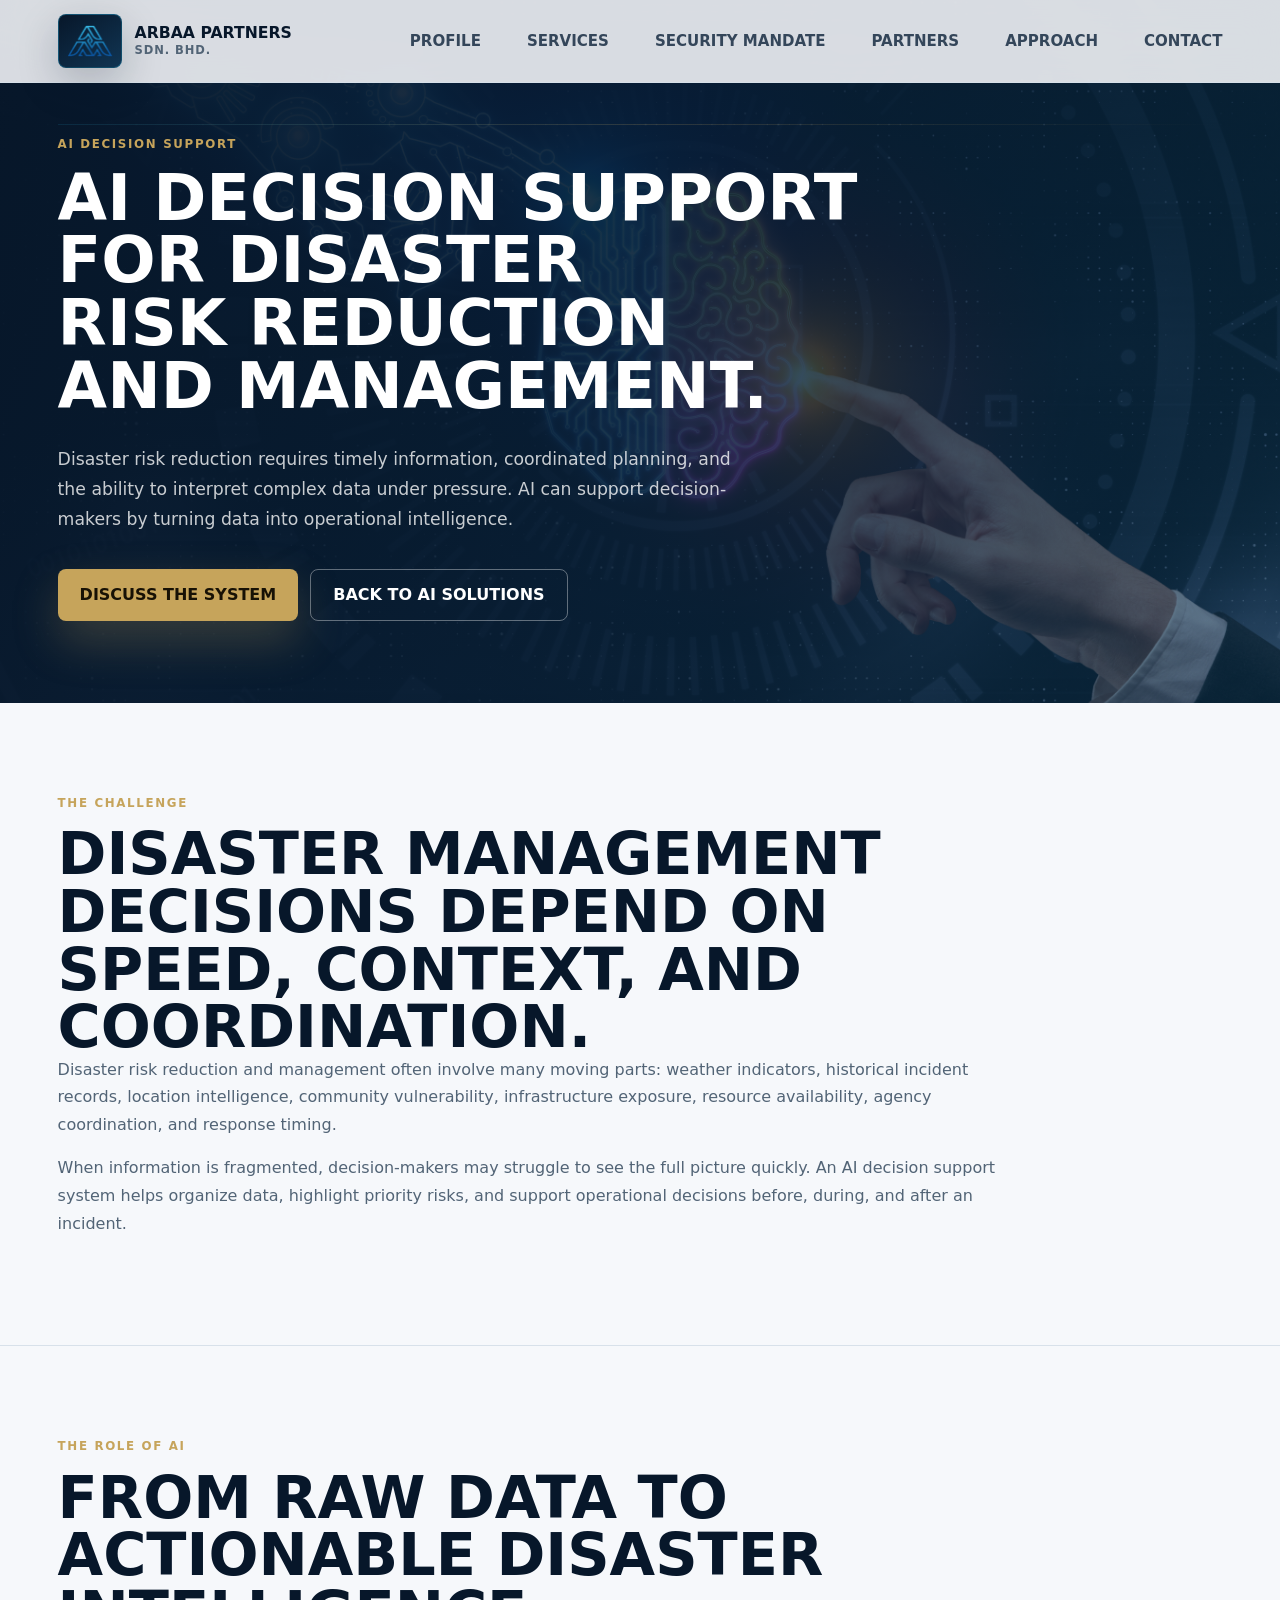
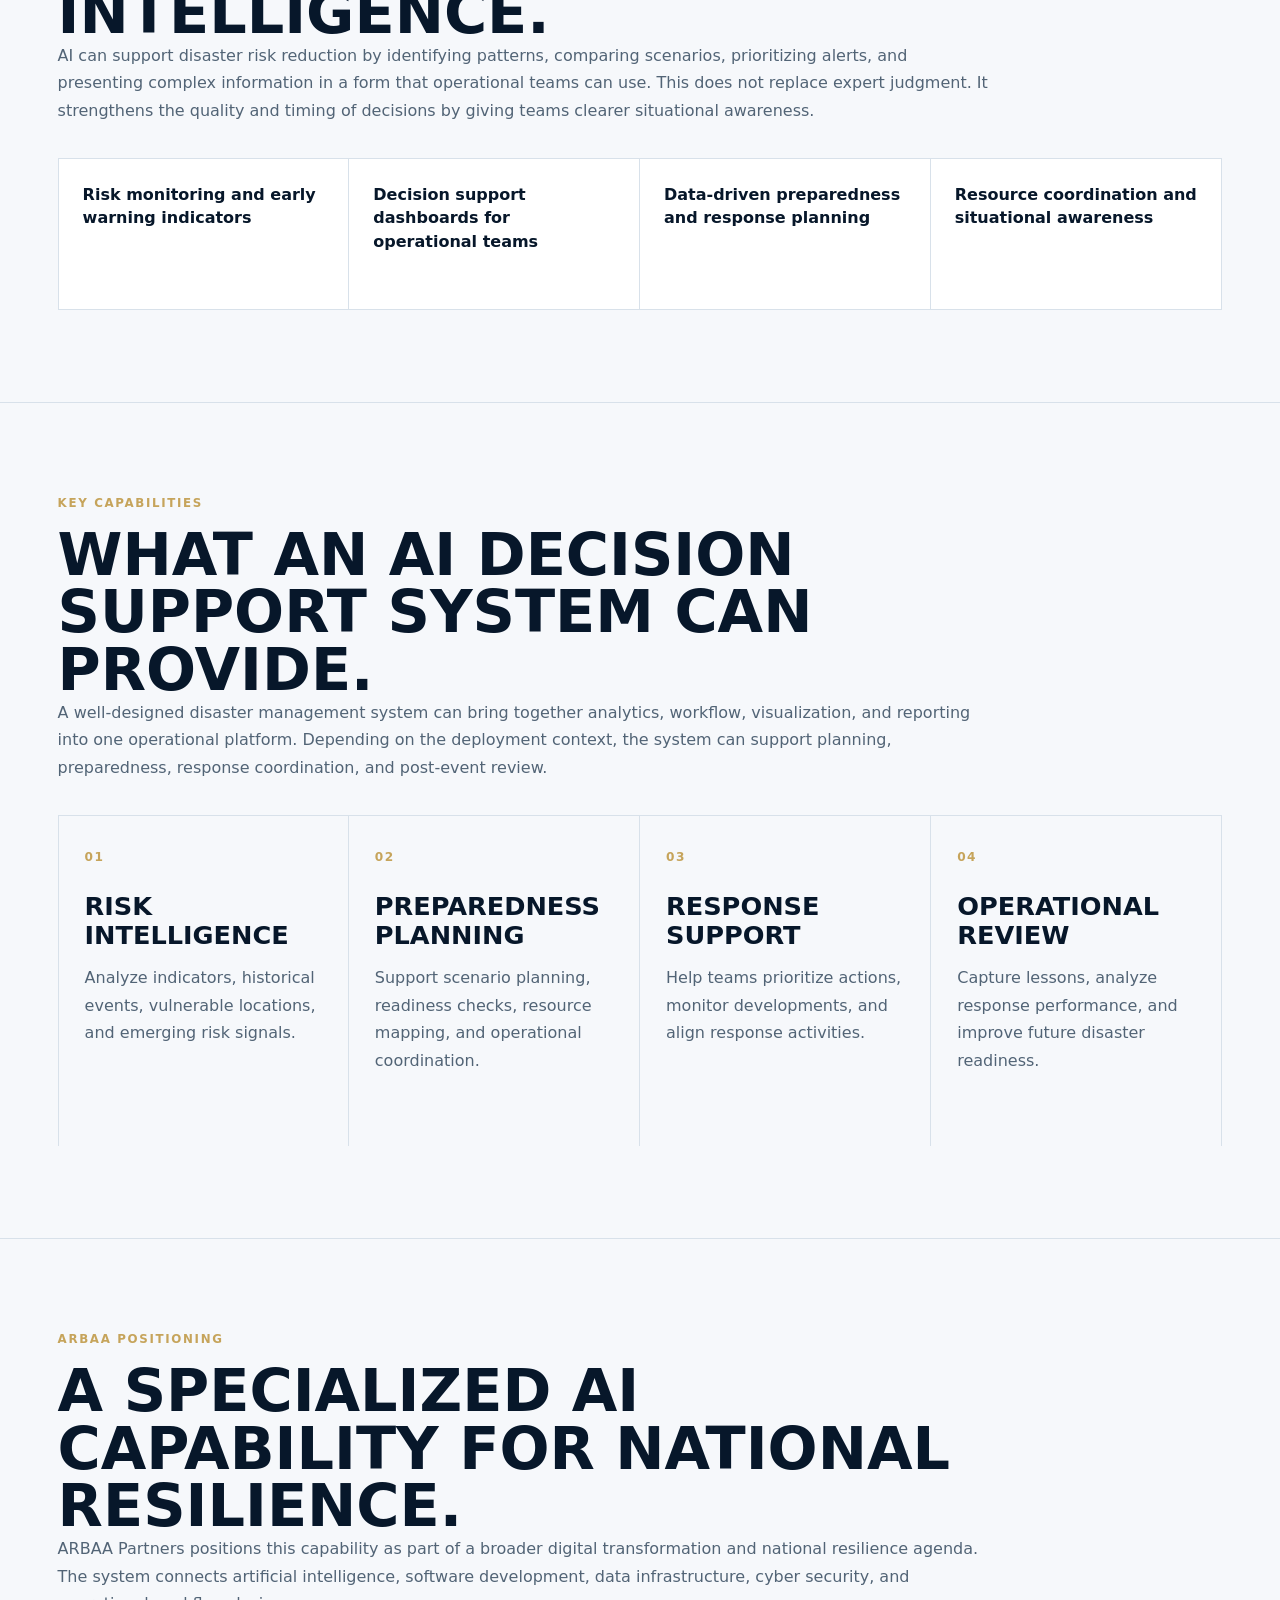
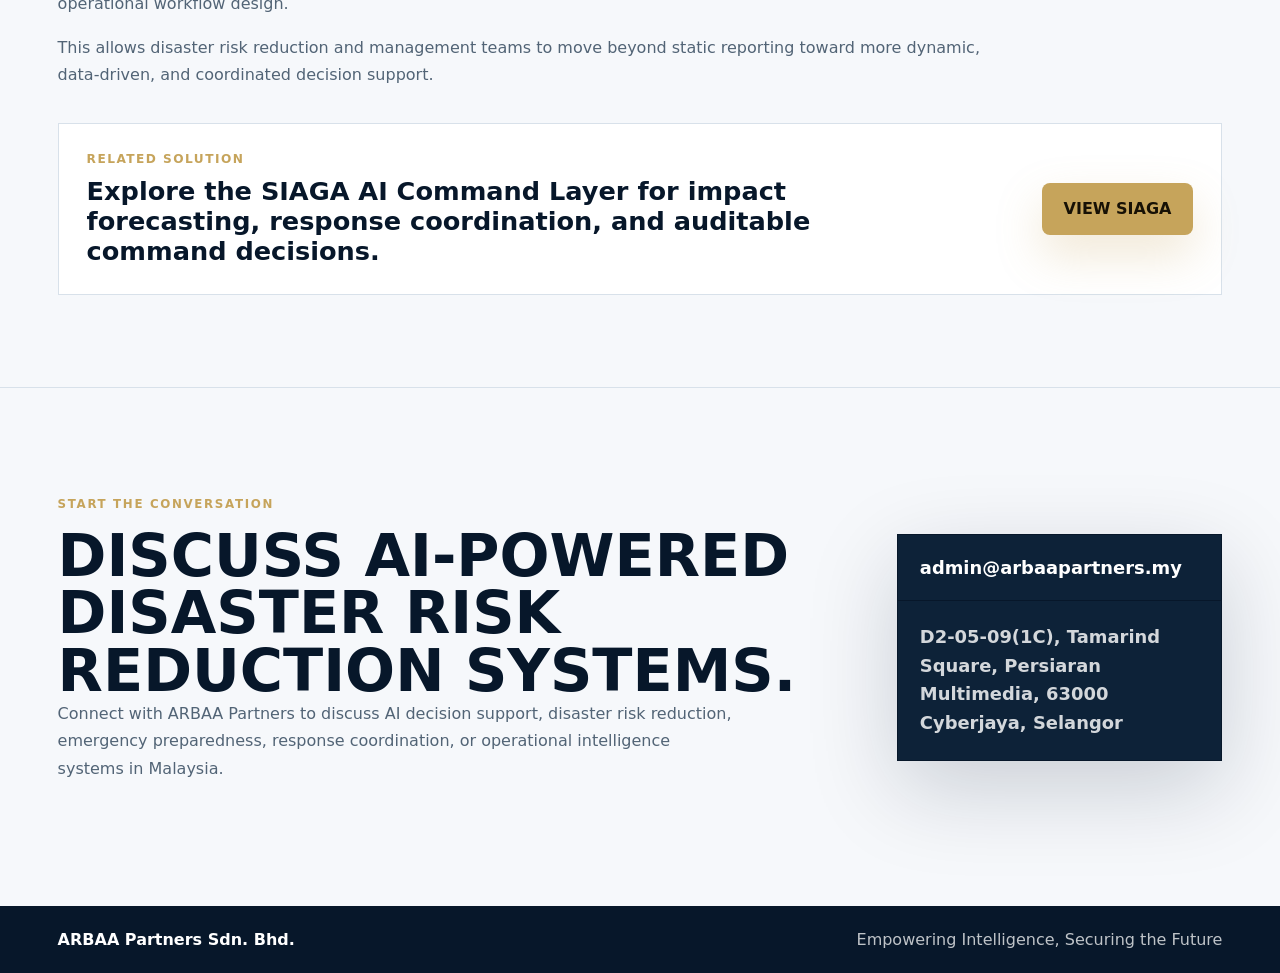
==== commit d7c83ab1: "Add SIAGA AI command layer page" ====
--- a/ai-decision-support-disaster-risk-reduction-malaysia.html
+++ b/ai-decision-support-disaster-risk-reduction-malaysia.html
@@ -181,10 +181,10 @@
           </p>
           <div class="insight-link-panel">
             <div>
-              <span>Related Capability</span>
-              <strong>Explore ARBAA's AI solutions for decision support, predictive analytics, and operational intelligence.</strong>
+              <span>Related Solution</span>
+              <strong>Explore the SIAGA AI Command Layer for impact forecasting, response coordination, and auditable command decisions.</strong>
             </div>
-            <a class="button primary" href="ai-solutions-malaysia.html">View AI Solutions</a>
+            <a class="button primary" href="siaga-ai-command-layer.html">View SIAGA</a>
           </div>
         </section>
       </article>
--- a/styles.css
+++ b/styles.css
@@ -1302,6 +1302,12 @@
     url("assets/pdf-page2-image1.jpg") center / cover;
 }
 
+.siaga-service-hero {
+  background:
+    linear-gradient(108deg, rgba(7, 23, 42, 0.98), rgba(8, 31, 54, 0.91) 48%, rgba(7, 23, 42, 0.58)),
+    url("assets/pdf-page3-image1.jpg") center / cover;
+}
+
 .service-overview {
   padding: 108px clamp(18px, 4.5vw, 72px);
 }
@@ -1360,6 +1366,10 @@
   gap: 24px;
   justify-content: space-between;
   padding: 28px;
+}
+
+.secondary-link-panel {
+  margin-top: 14px;
 }
 
 .insight-link-panel span {
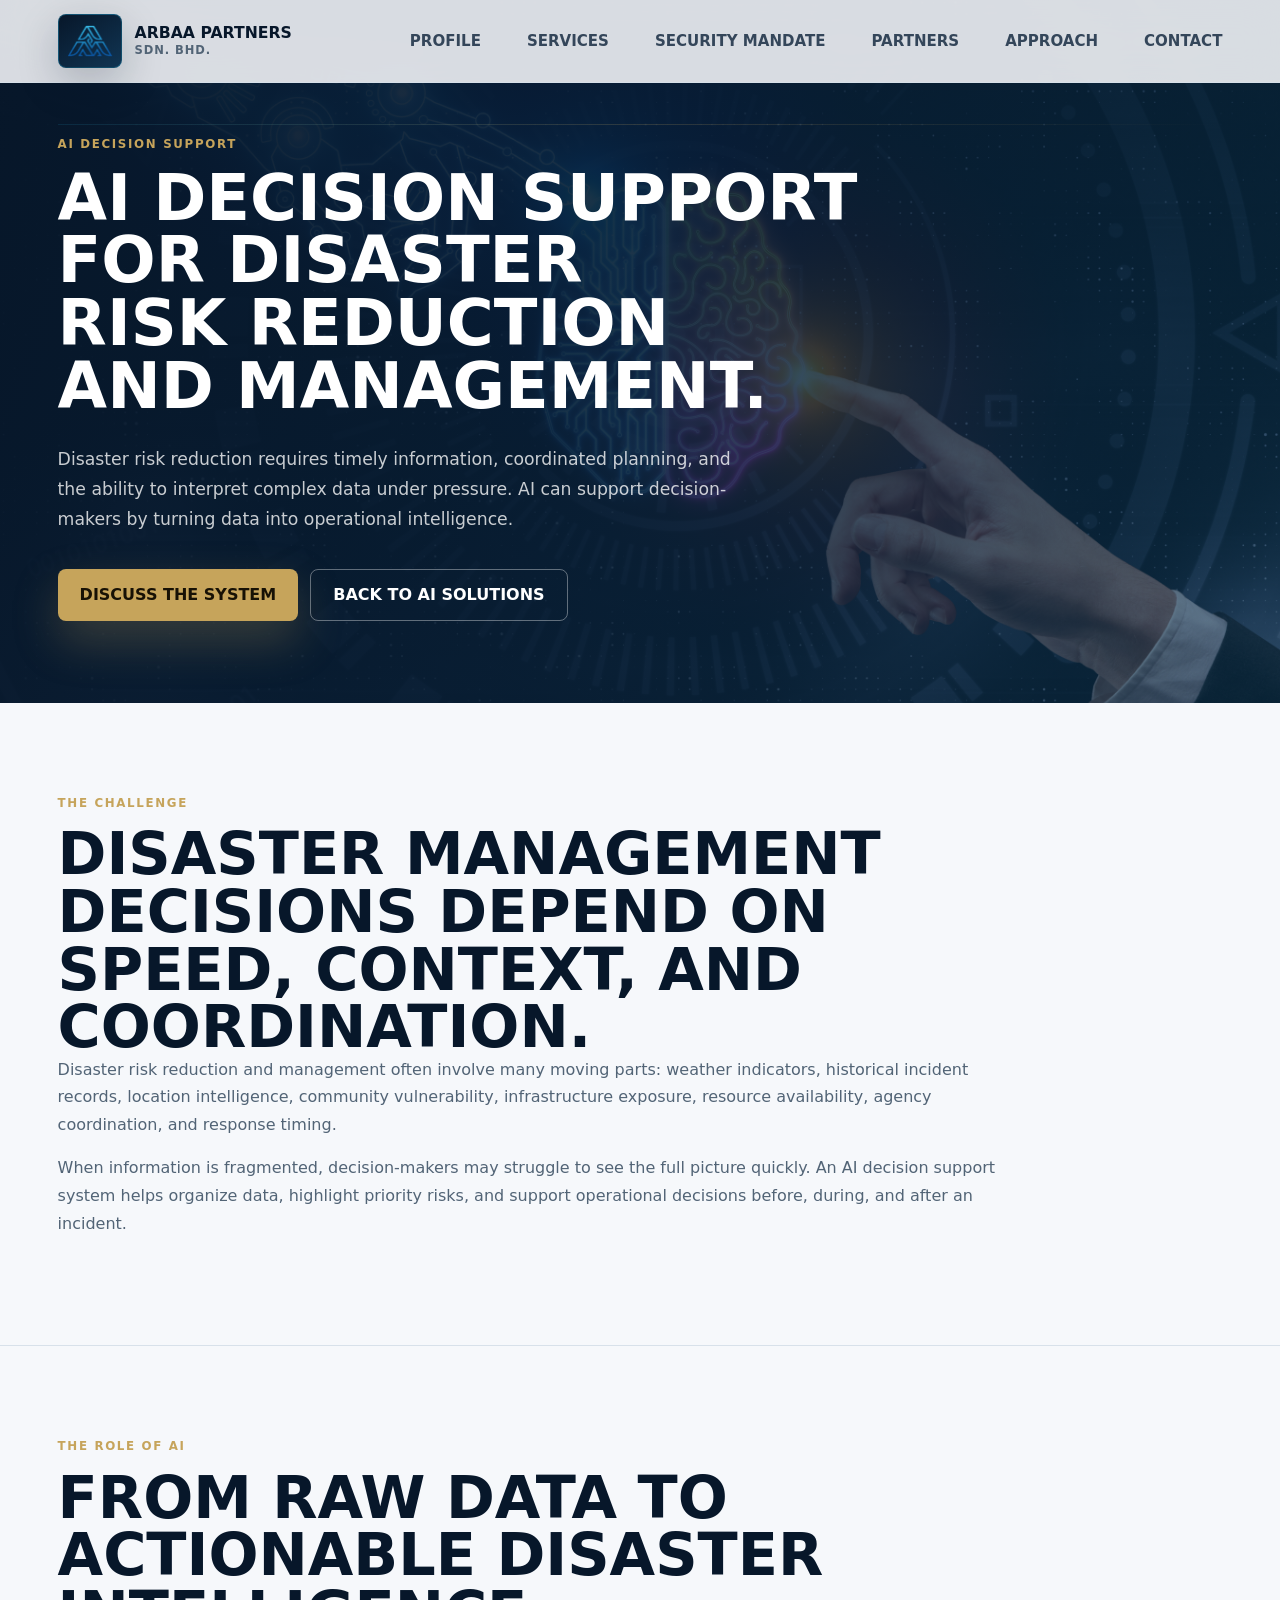
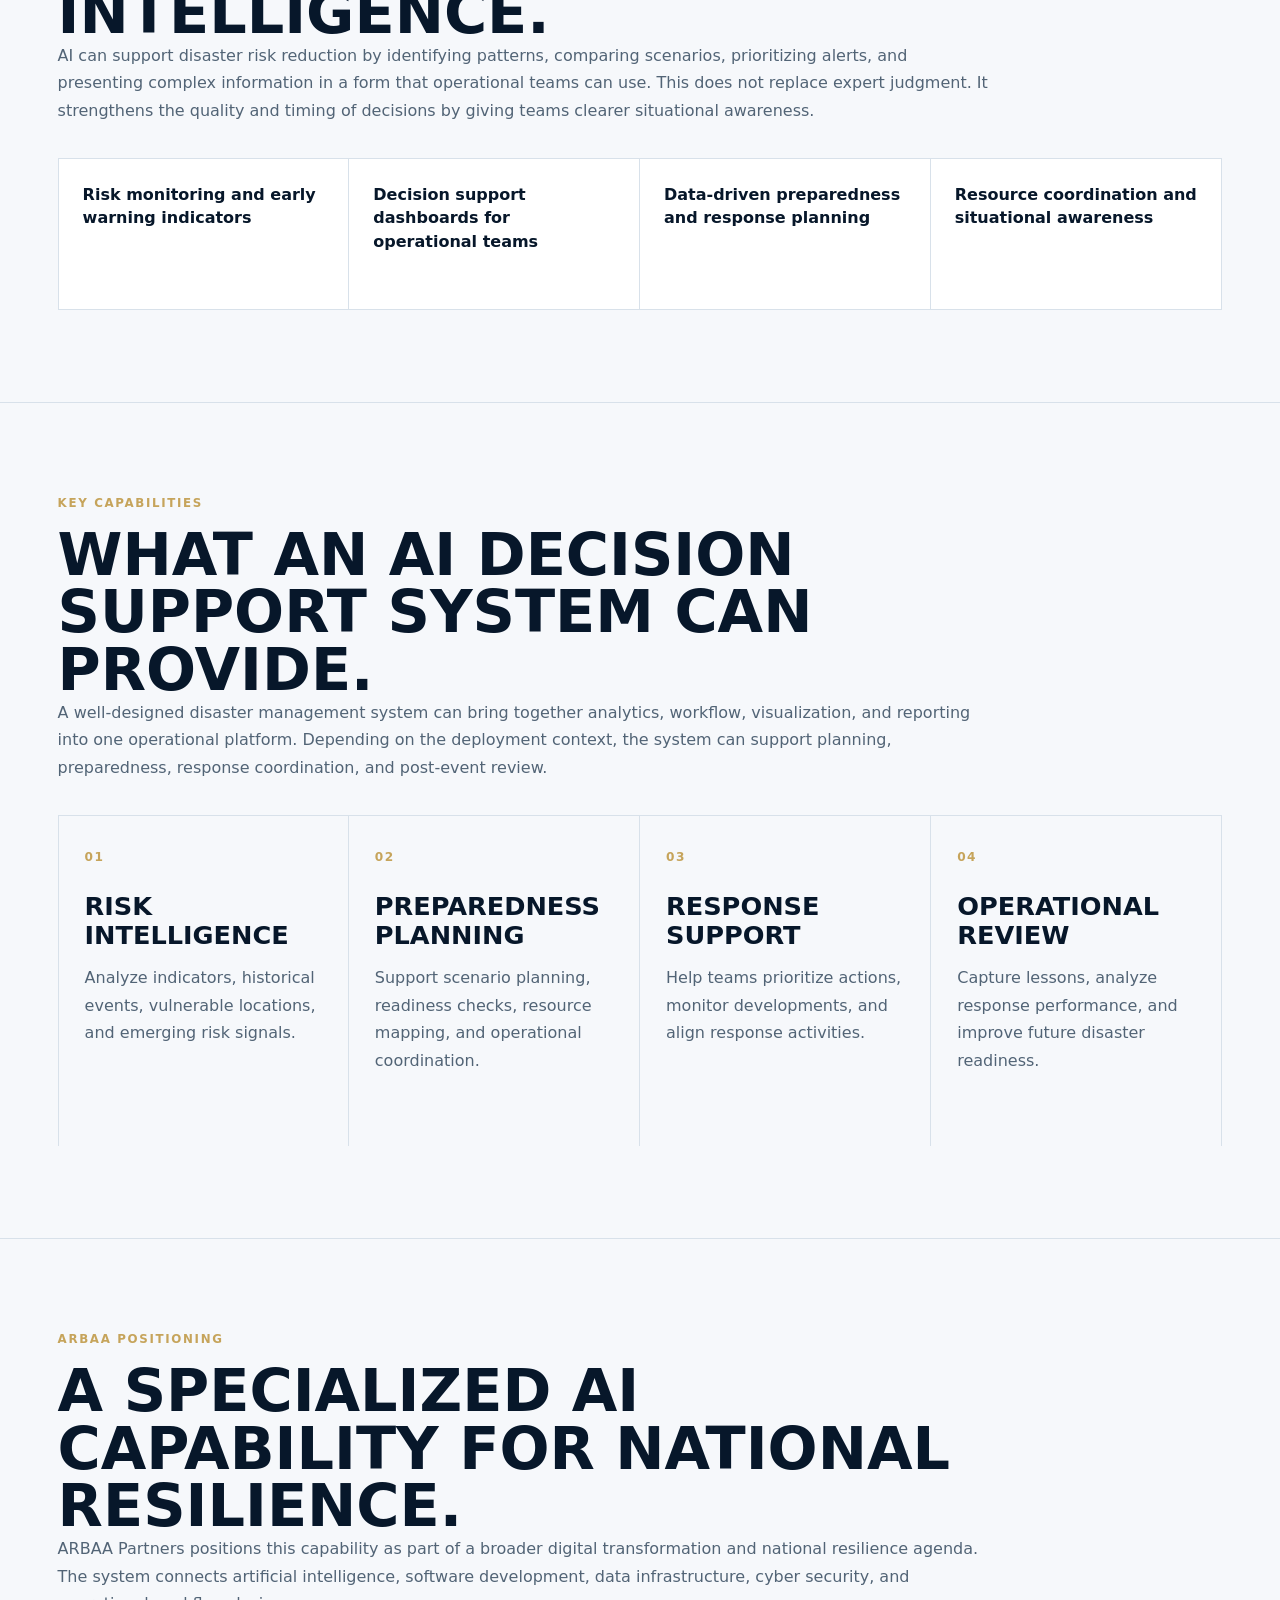
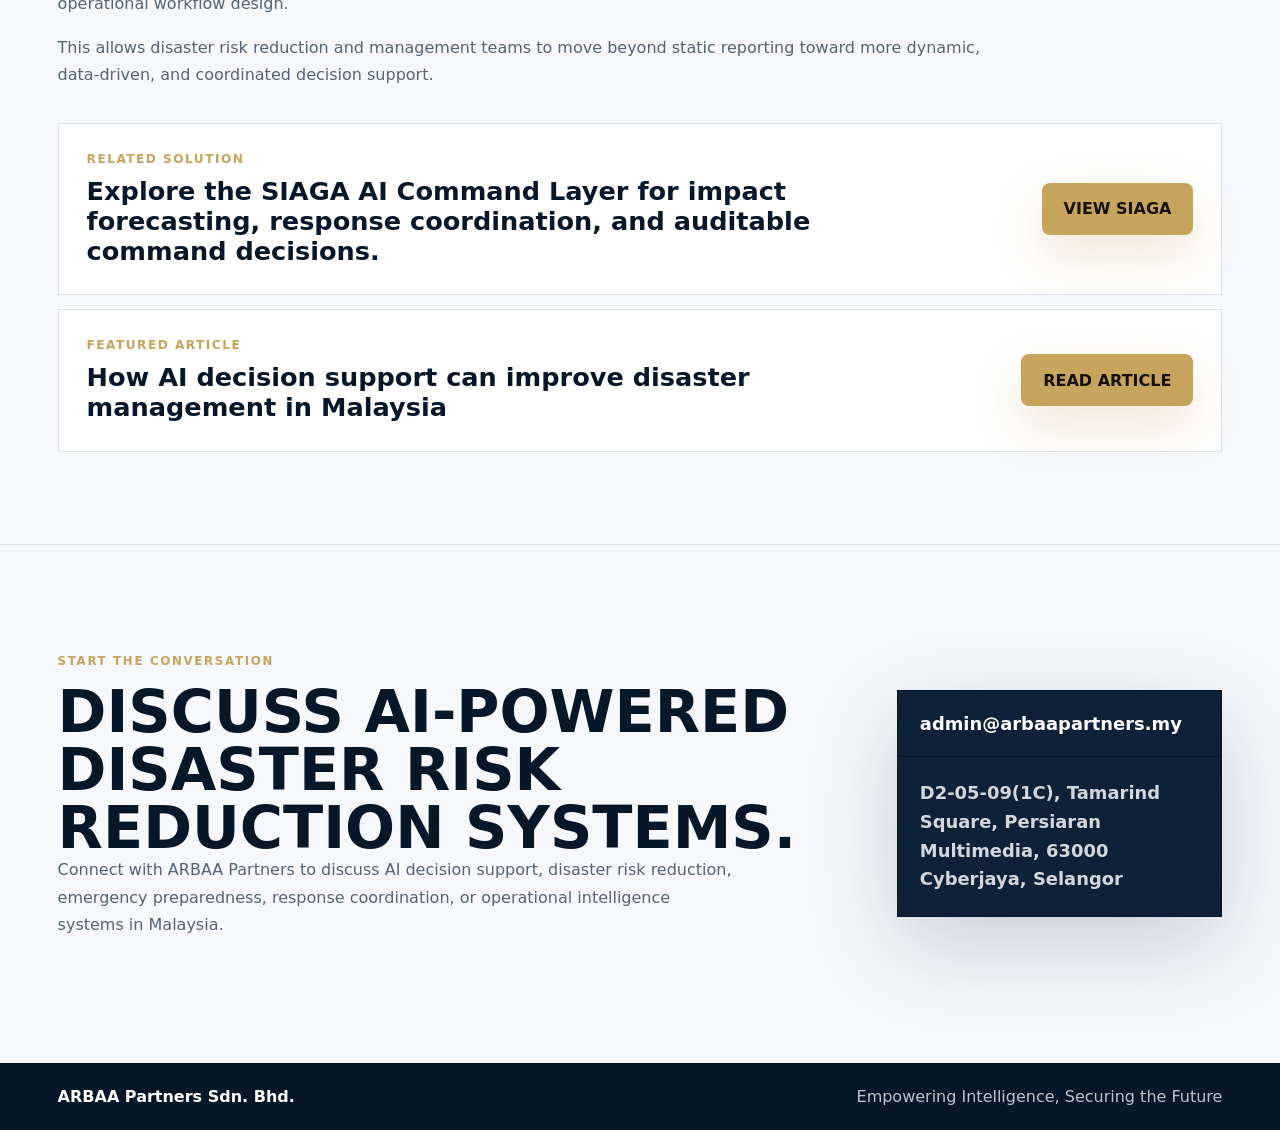
==== commit ef925467: "Add AI disaster management article" ====
--- a/ai-decision-support-disaster-risk-reduction-malaysia.html
+++ b/ai-decision-support-disaster-risk-reduction-malaysia.html
@@ -186,6 +186,13 @@
             </div>
             <a class="button primary" href="siaga-ai-command-layer.html">View SIAGA</a>
           </div>
+          <div class="insight-link-panel secondary-link-panel">
+            <div>
+              <span>Featured Article</span>
+              <strong>How AI decision support can improve disaster management in Malaysia</strong>
+            </div>
+            <a class="button primary" href="ai-disaster-management-decision-support-malaysia.html">Read Article</a>
+          </div>
         </section>
       </article>
 
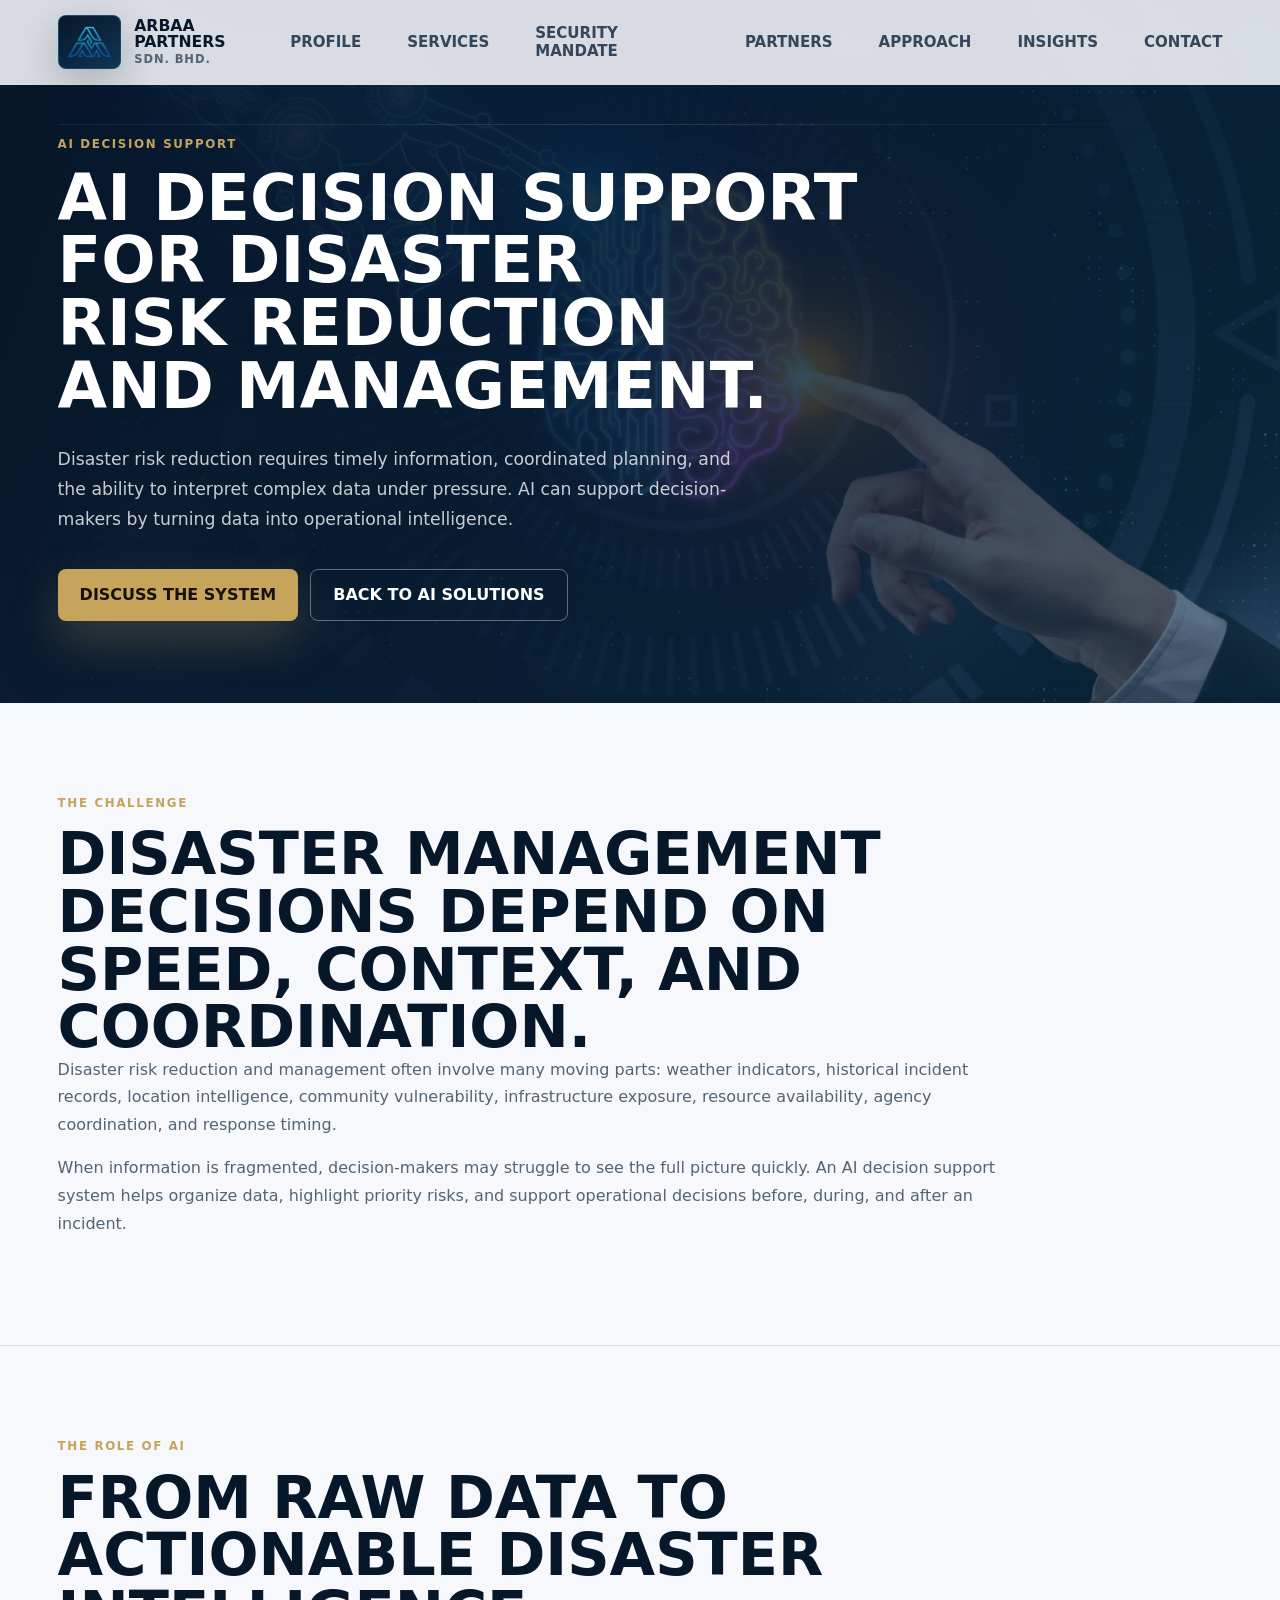
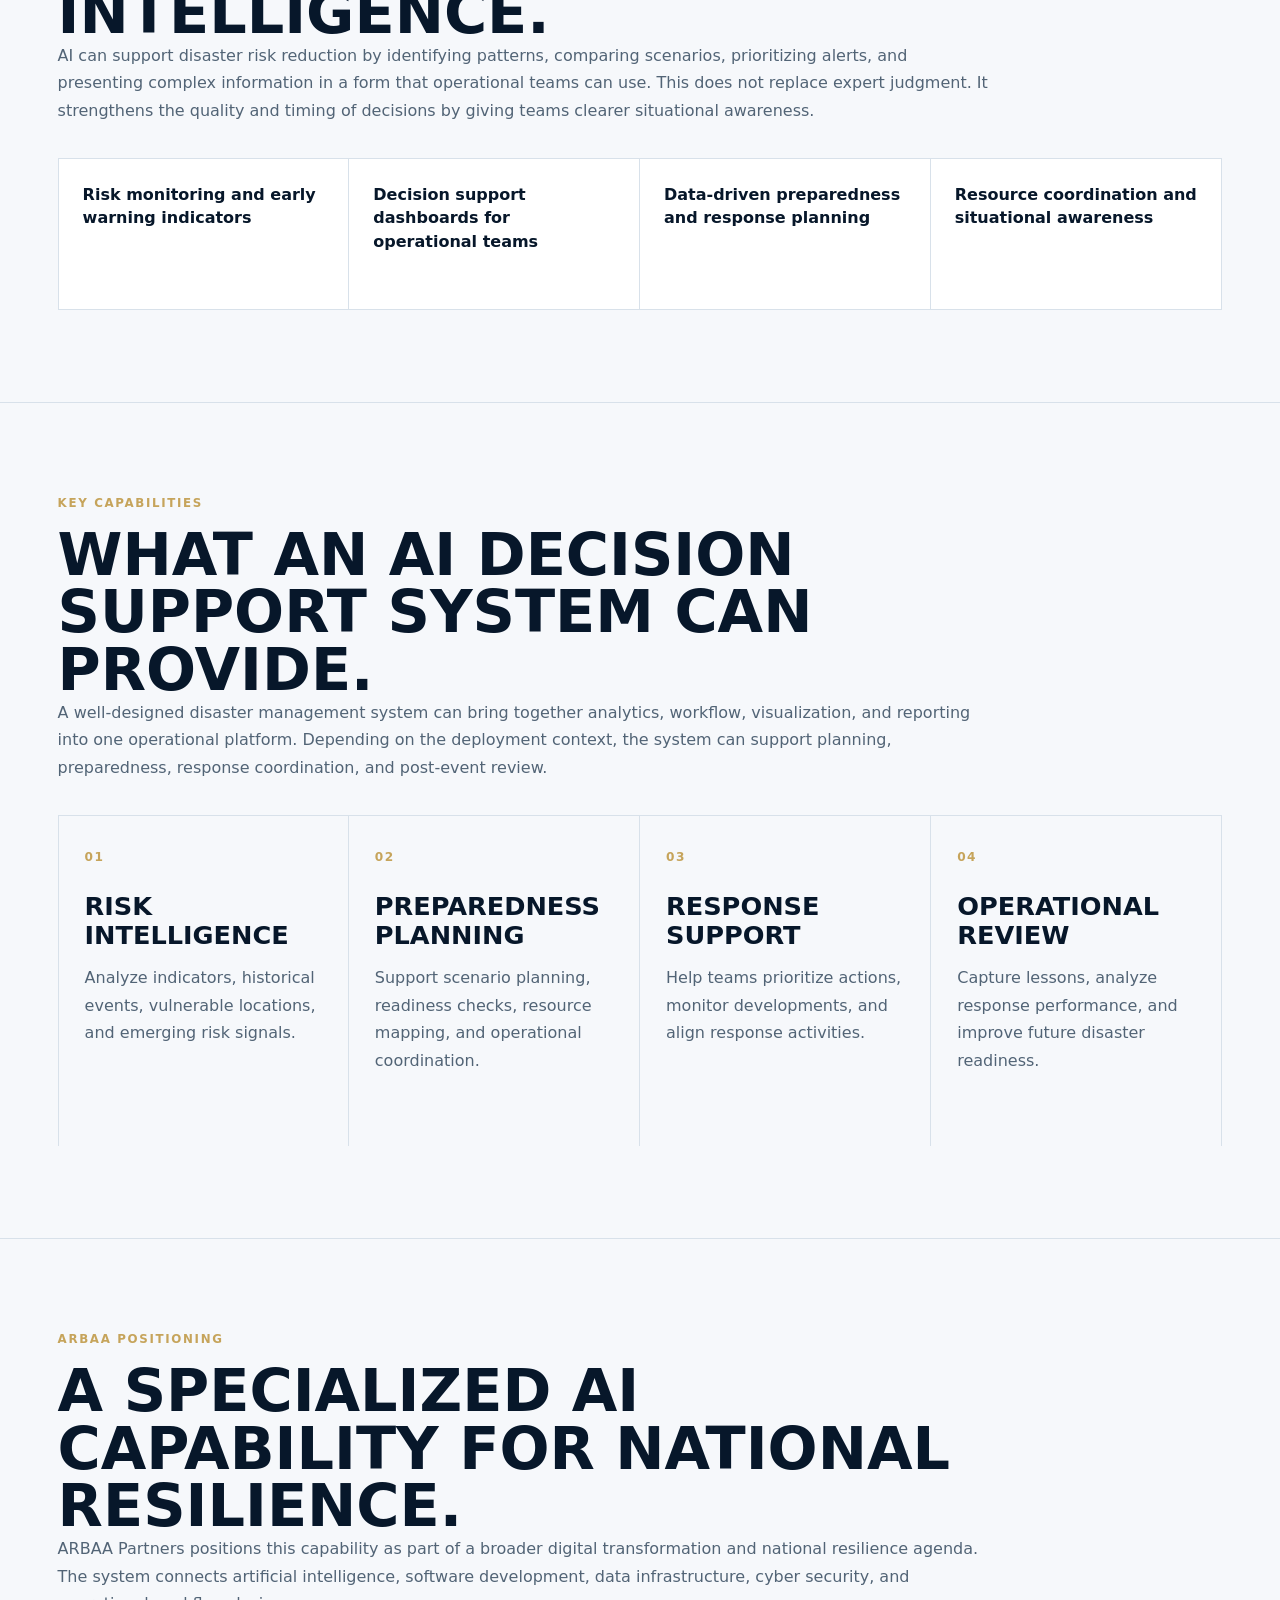
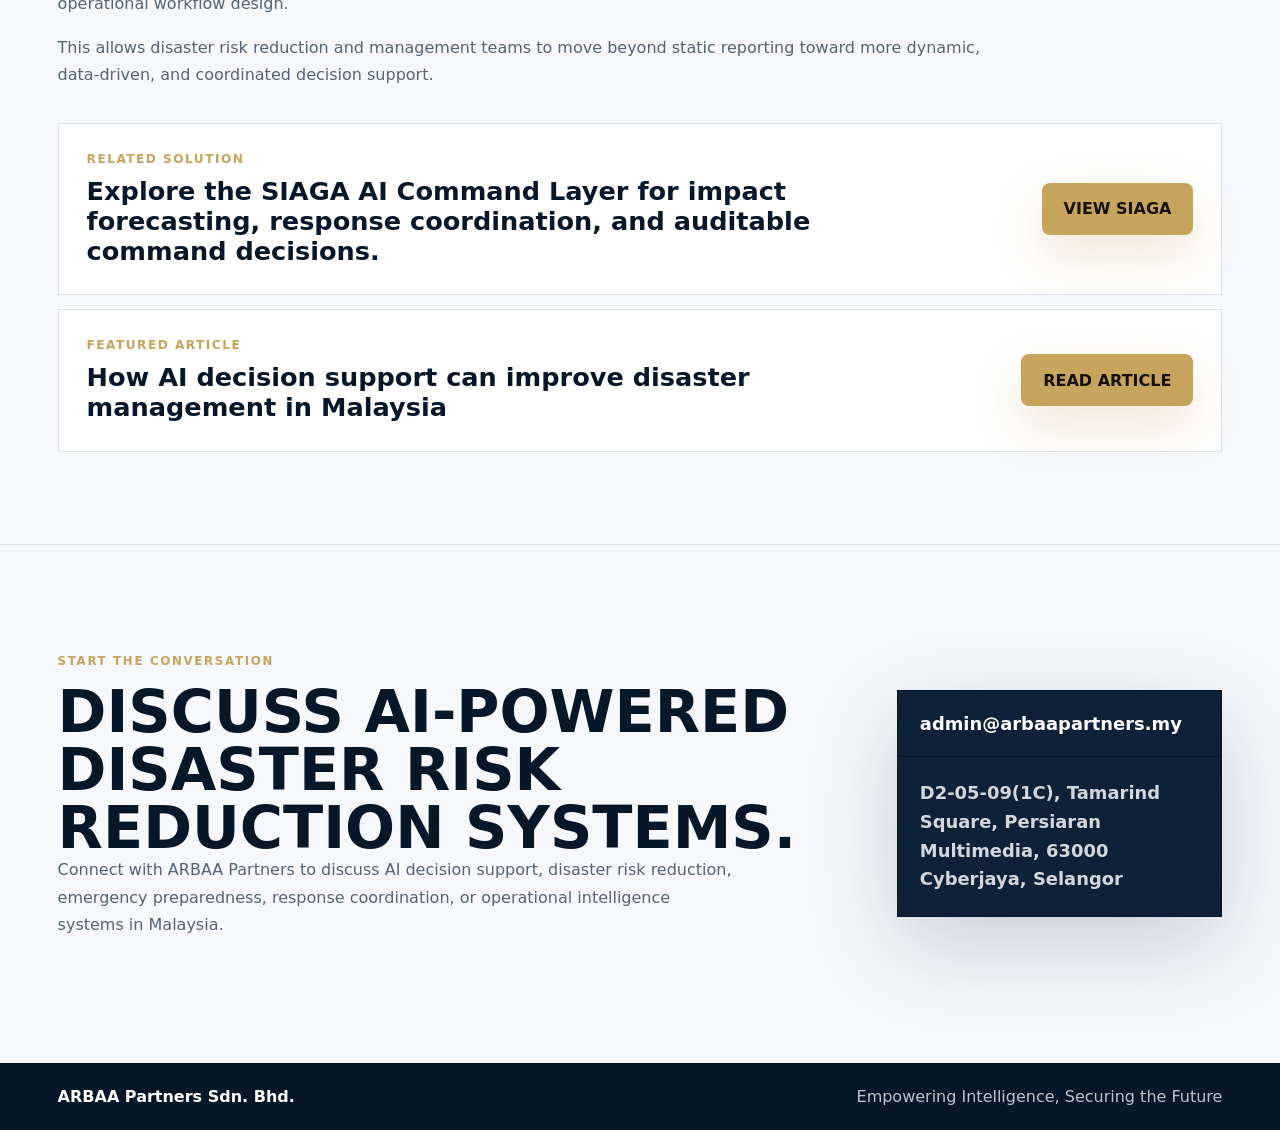
==== commit 20f33e9c: "Add insights hub page" ====
--- a/ai-decision-support-disaster-risk-reduction-malaysia.html
+++ b/ai-decision-support-disaster-risk-reduction-malaysia.html
@@ -73,6 +73,7 @@
         <a href="index.html?view=security#explore">Security Mandate</a>
         <a href="index.html?view=partners#explore">Partners</a>
         <a href="index.html?view=approach#explore">Approach</a>
+        <a href="insights.html">Insights</a>
         <a href="index.html?view=contact#explore">Contact</a>
       </nav>
     </header>
--- a/styles.css
+++ b/styles.css
@@ -1443,6 +1443,31 @@
   border-bottom: 0;
 }
 
+.source-list {
+  background: var(--white);
+  border: 1px solid var(--line);
+  display: grid;
+  margin-top: 34px;
+}
+
+.source-list a {
+  border-bottom: 1px solid var(--line);
+  color: var(--navy);
+  display: block;
+  font-weight: 760;
+  line-height: 1.45;
+  padding: 22px 24px;
+  text-decoration: none;
+}
+
+.source-list a:hover {
+  color: var(--sky);
+}
+
+.source-list a:last-child {
+  border-bottom: 0;
+}
+
 .approach-section {
   background: var(--white);
 }
@@ -1484,6 +1509,124 @@
   height: min(48vw, 520px);
   object-fit: cover;
   width: 100%;
+}
+
+.insights-hero {
+  align-items: end;
+  background:
+    linear-gradient(105deg, rgba(7, 23, 42, 0.98), rgba(9, 34, 56, 0.9) 52%, rgba(13, 94, 134, 0.44)),
+    url("assets/pdf-page3-image1.jpg") center / cover;
+  color: var(--white);
+  display: grid;
+  min-height: 76vh;
+  padding: 150px clamp(18px, 4.5vw, 72px) 82px;
+}
+
+.insights-hero h1,
+.insights-hero p {
+  color: var(--white);
+}
+
+.insights-hero > div {
+  max-width: 980px;
+}
+
+.insights-section {
+  background: var(--paper);
+  padding: 104px clamp(18px, 4.5vw, 72px);
+}
+
+.muted-insights {
+  background: var(--white);
+  border-top: 1px solid var(--line);
+}
+
+.featured-insight {
+  background: var(--white);
+  border: 1px solid var(--line);
+  display: grid;
+  grid-template-columns: minmax(0, 0.9fr) minmax(0, 1.1fr);
+  margin-top: 34px;
+}
+
+.featured-insight img {
+  height: 100%;
+  min-height: 420px;
+  object-fit: cover;
+  width: 100%;
+}
+
+.featured-insight div {
+  align-content: center;
+  display: grid;
+  padding: clamp(30px, 5vw, 64px);
+}
+
+.featured-insight span,
+.insights-grid span {
+  color: var(--gold);
+  display: block;
+  font-size: 0.76rem;
+  font-weight: 900;
+  letter-spacing: 0.12em;
+  margin-bottom: 18px;
+  text-transform: uppercase;
+}
+
+.featured-insight h3 {
+  color: var(--navy);
+  font-size: clamp(2rem, 4vw, 4rem);
+  line-height: 0.96;
+  margin: 0 0 24px;
+}
+
+.featured-insight p {
+  max-width: 720px;
+}
+
+.featured-insight .button {
+  justify-self: start;
+  margin-top: 12px;
+}
+
+.insights-grid {
+  border-top: 1px solid var(--line);
+  display: grid;
+  grid-template-columns: repeat(3, minmax(0, 1fr));
+  margin-top: 34px;
+}
+
+.insights-grid article {
+  background: var(--white);
+  border-bottom: 1px solid var(--line);
+  border-right: 1px solid var(--line);
+  min-height: 310px;
+  padding: 30px 26px;
+}
+
+.insights-grid article:first-child {
+  border-left: 1px solid var(--line);
+}
+
+.insights-grid h3 {
+  color: var(--navy);
+  font-size: clamp(1.32rem, 2vw, 2rem);
+  line-height: 1.1;
+  margin: 0 0 18px;
+}
+
+.insights-grid p {
+  margin-bottom: 28px;
+}
+
+.insights-grid a {
+  color: var(--sky);
+  font-weight: 900;
+  text-decoration: none;
+}
+
+.capability-grid {
+  grid-template-columns: repeat(4, minmax(0, 1fr));
 }
 
 .feature-band h2,
@@ -1561,6 +1704,7 @@
   .service-console,
   .tab-panel,
   .feature-band,
+  .featured-insight,
   .contact-section {
     grid-template-columns: 1fr;
   }
@@ -1586,7 +1730,9 @@
   .mandate-grid,
   .seo-content-grid,
   .service-directory,
-  .insight-points {
+  .insight-points,
+  .insights-grid,
+  .capability-grid {
     grid-template-columns: repeat(2, minmax(0, 1fr));
   }
 
@@ -1675,6 +1821,7 @@
   .approach-section,
   .contact-section,
   .feature-band,
+  .insights-section,
   .explore-section,
   .service-overview,
   .insight-body section {
@@ -1697,8 +1844,14 @@
   .mandate-grid,
   .seo-content-grid,
   .service-directory,
-  .insight-points {
+  .insight-points,
+  .insights-grid,
+  .capability-grid {
     grid-template-columns: 1fr;
+  }
+
+  .featured-insight img {
+    min-height: 260px;
   }
 
   .insight-points span {
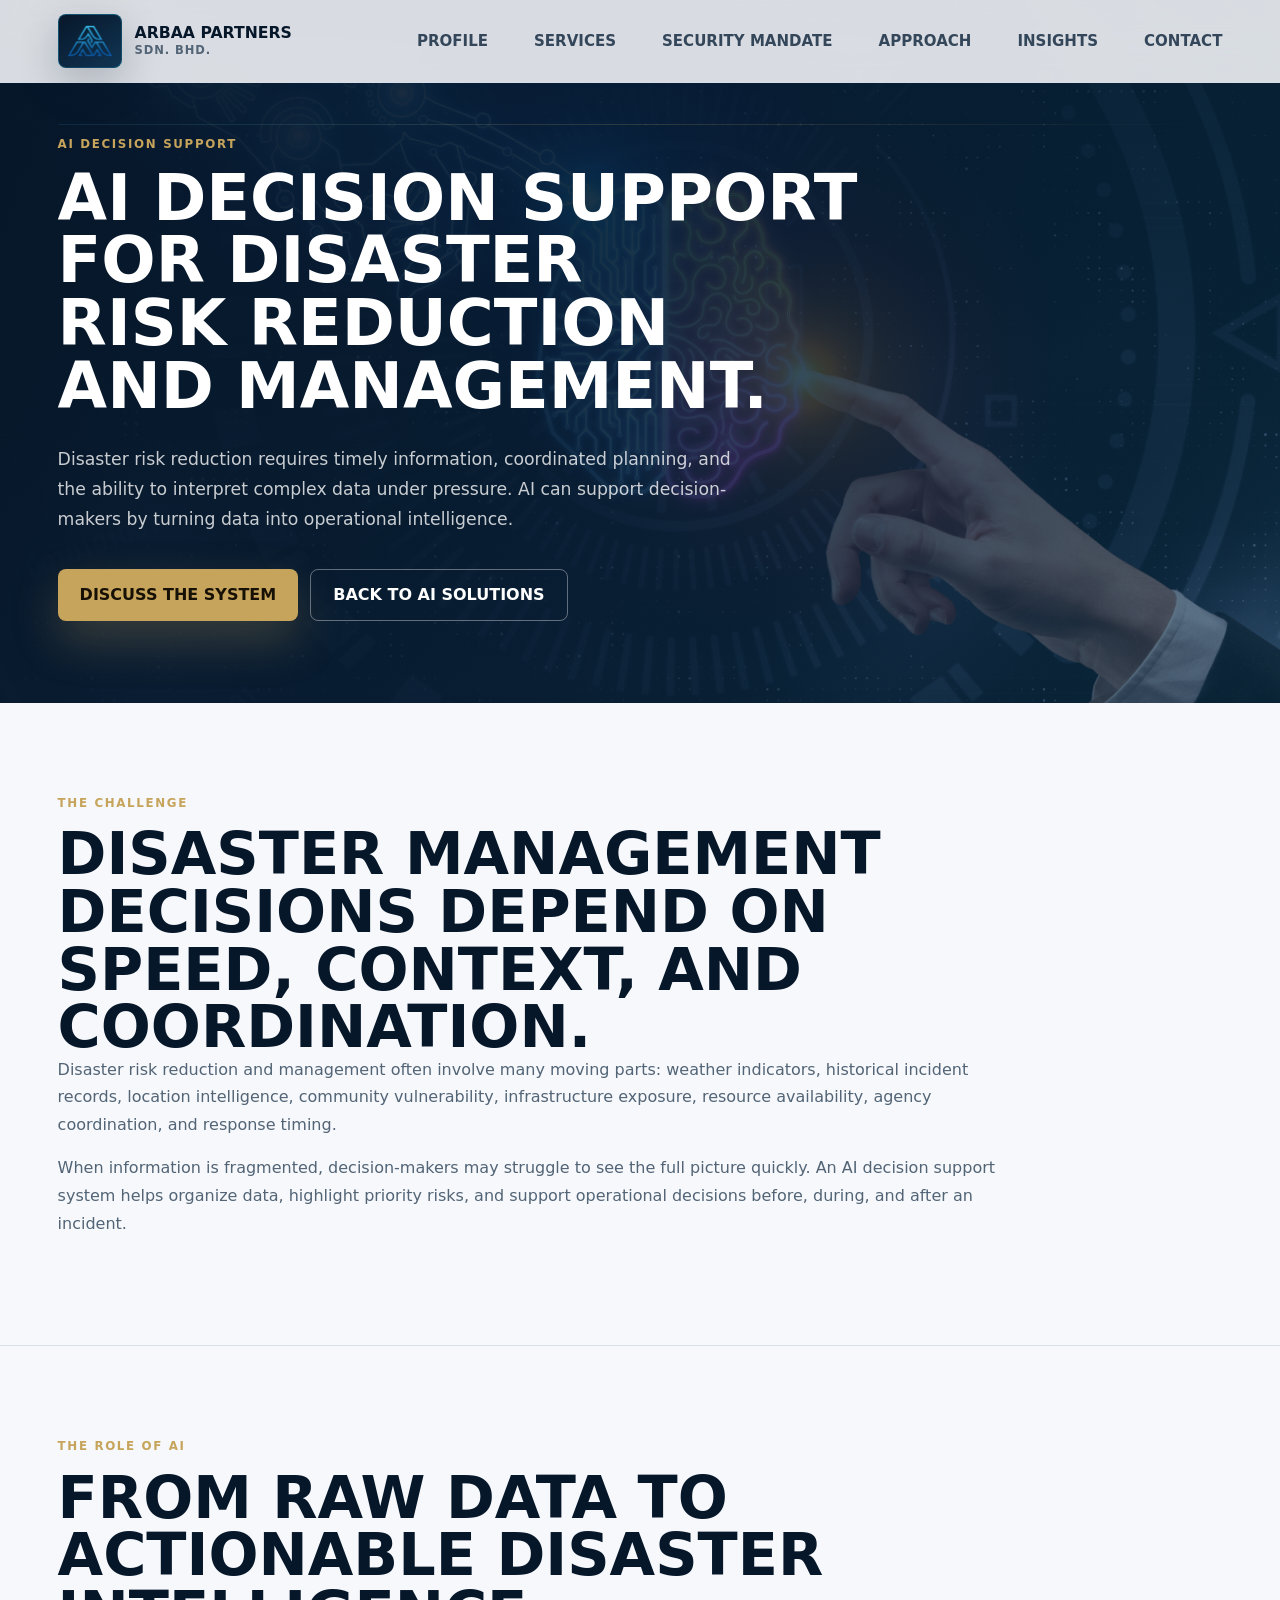
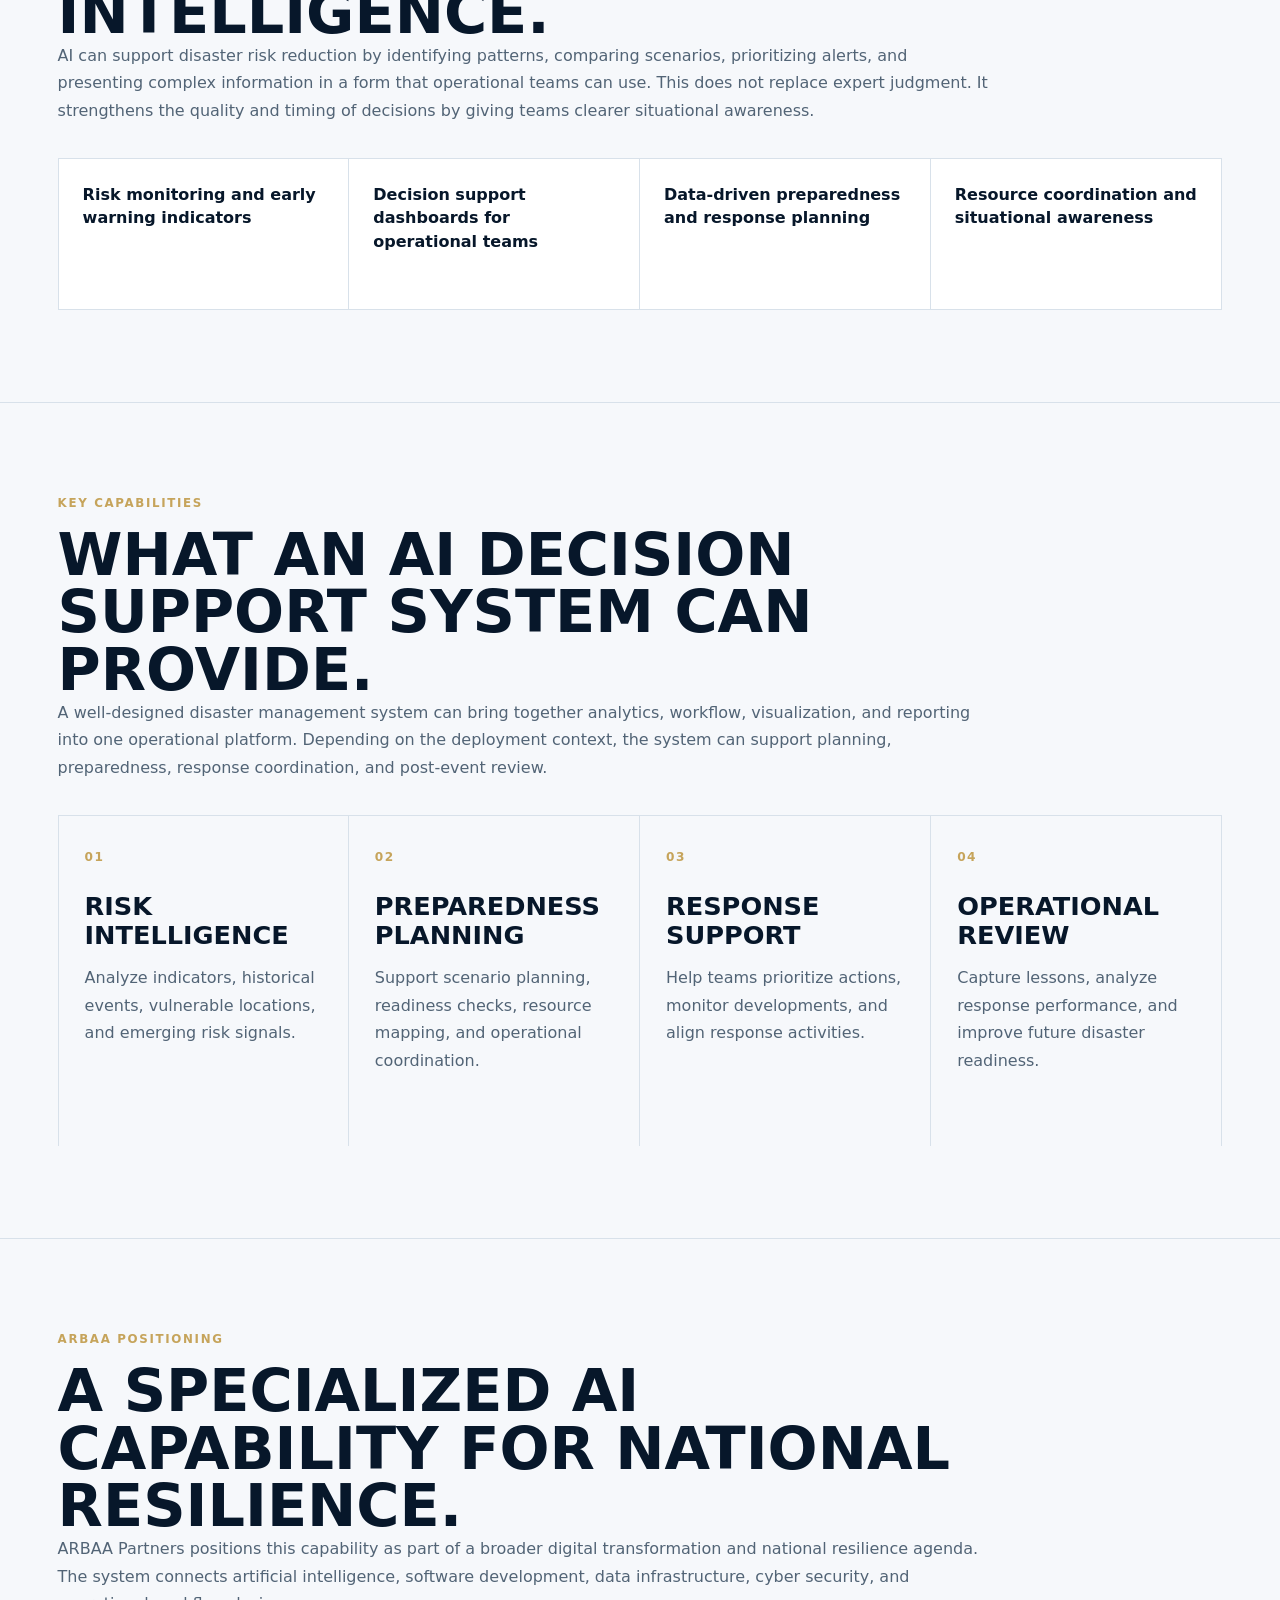
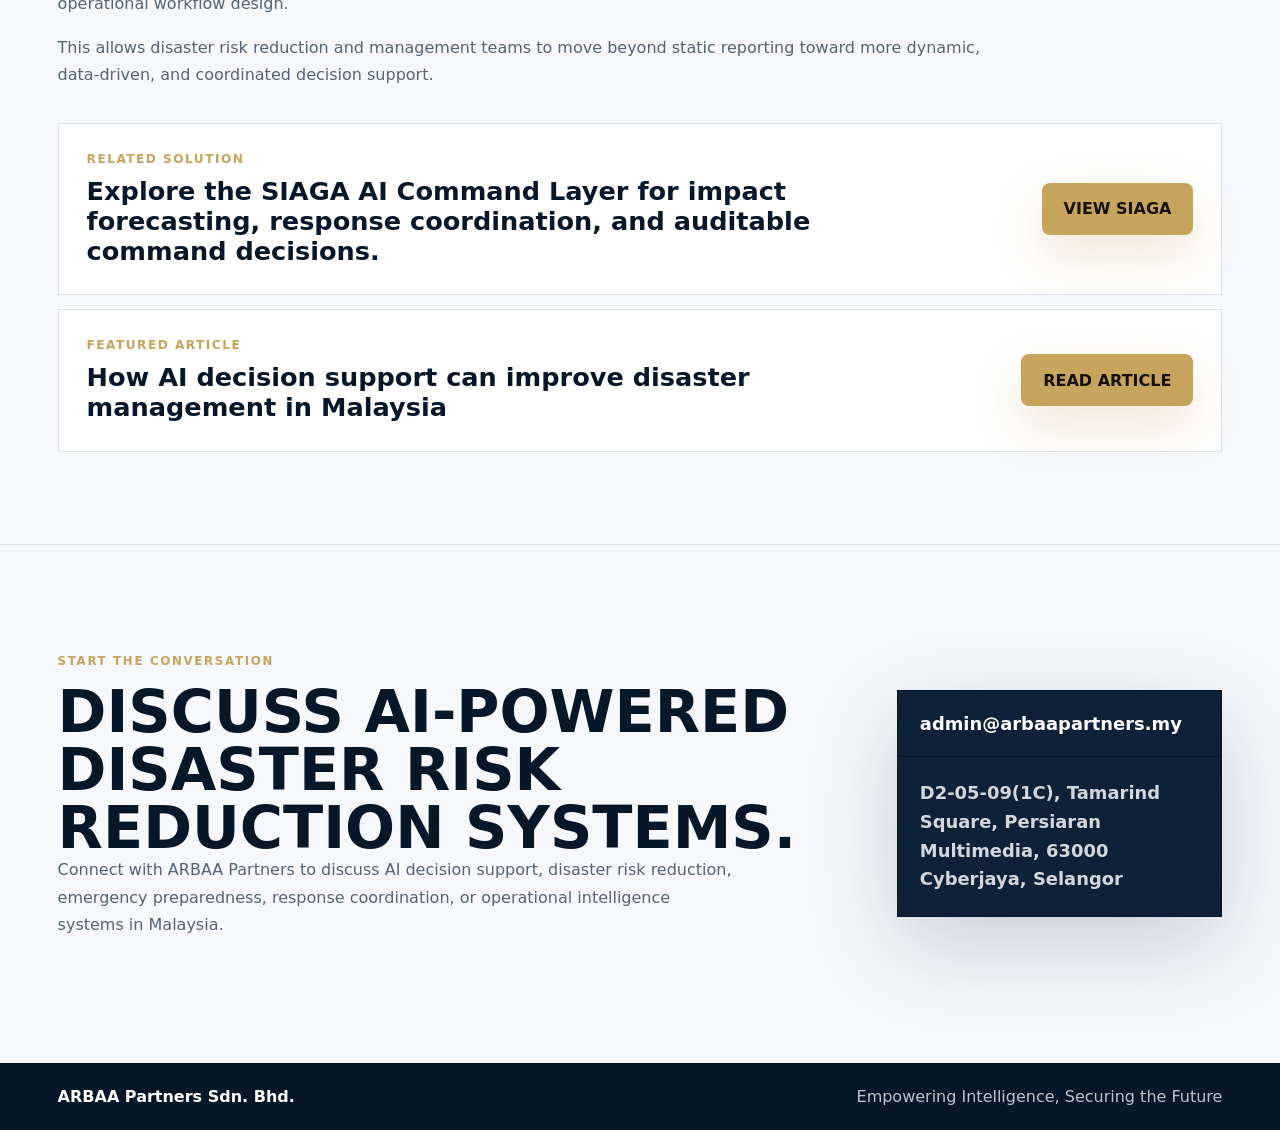
==== commit 579e0c28: "Remove strategic partners section" ====
--- a/ai-decision-support-disaster-risk-reduction-malaysia.html
+++ b/ai-decision-support-disaster-risk-reduction-malaysia.html
@@ -71,7 +71,6 @@
         <a href="index.html?view=profile#explore">Profile</a>
         <a href="index.html?view=services#explore">Services</a>
         <a href="index.html?view=security#explore">Security Mandate</a>
-        <a href="index.html?view=partners#explore">Partners</a>
         <a href="index.html?view=approach#explore">Approach</a>
         <a href="insights.html">Insights</a>
         <a href="index.html?view=contact#explore">Contact</a>
--- a/styles.css
+++ b/styles.css
@@ -784,58 +784,6 @@
   border: 1px solid var(--line);
   height: min(44vw, 460px);
   object-fit: cover;
-  width: 100%;
-}
-
-.partners-layout {
-  align-items: center;
-  display: grid;
-  gap: clamp(30px, 5vw, 72px);
-  grid-template-columns: minmax(0, 0.86fr) minmax(420px, 1.14fr);
-}
-
-.partner-categories {
-  border-top: 1px solid var(--line);
-  display: grid;
-  gap: 0;
-  margin-top: 30px;
-}
-
-.partner-categories div {
-  border-bottom: 1px solid var(--line);
-  padding: 18px 0;
-}
-
-.partner-categories span {
-  color: var(--gold);
-  display: block;
-  font-size: 0.76rem;
-  font-weight: 900;
-  letter-spacing: 0.12em;
-  margin-bottom: 8px;
-  text-transform: uppercase;
-}
-
-.partner-categories strong {
-  color: var(--navy);
-  display: block;
-  font-size: 1.02rem;
-  line-height: 1.55;
-}
-
-.partners-visual {
-  background: var(--white);
-  border: 1px solid var(--line);
-  box-shadow: 0 24px 80px rgba(7, 23, 42, 0.12);
-  margin: 0;
-  overflow: hidden;
-  padding: 18px;
-}
-
-.partners-visual img {
-  height: min(54vw, 680px);
-  object-fit: contain;
-  object-position: center top;
   width: 100%;
 }
 
@@ -1700,7 +1648,6 @@
   .explore-header,
   .view-grid,
   .security-layout,
-  .partners-layout,
   .service-console,
   .tab-panel,
   .feature-band,
